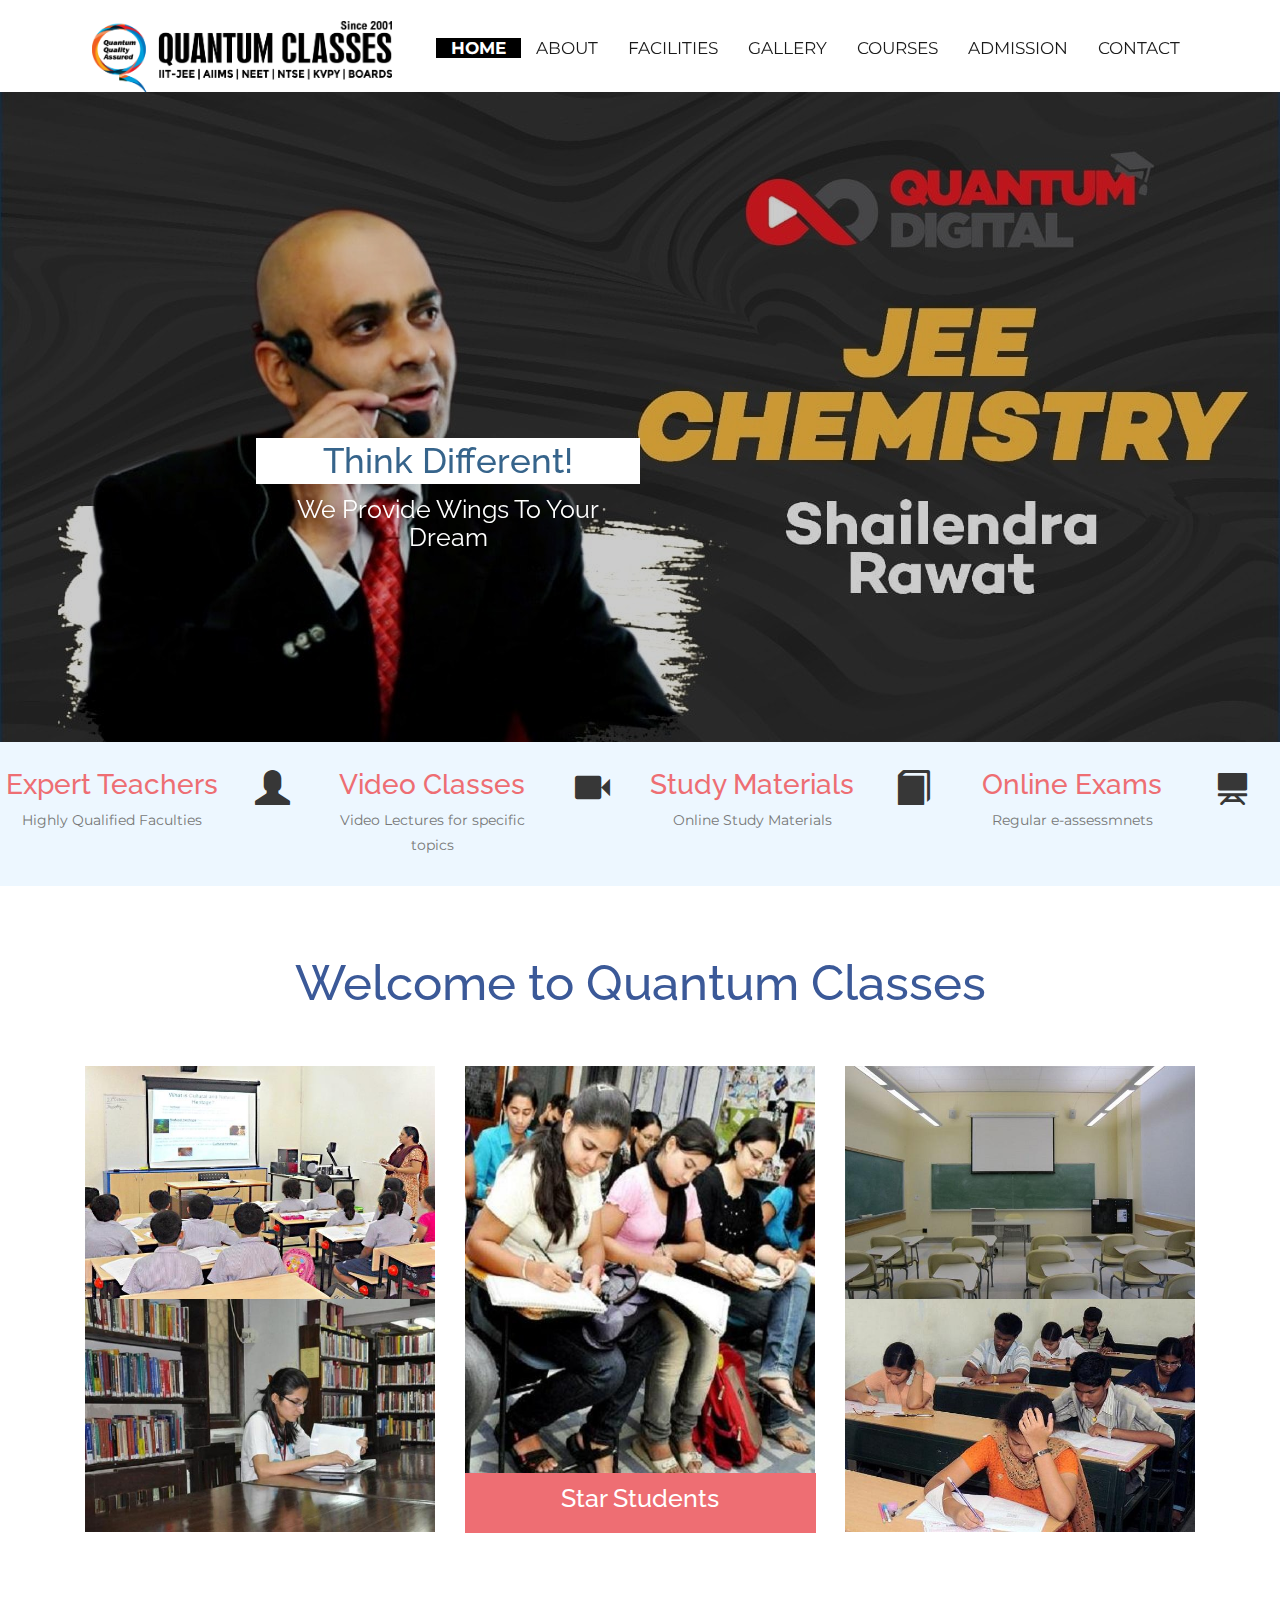
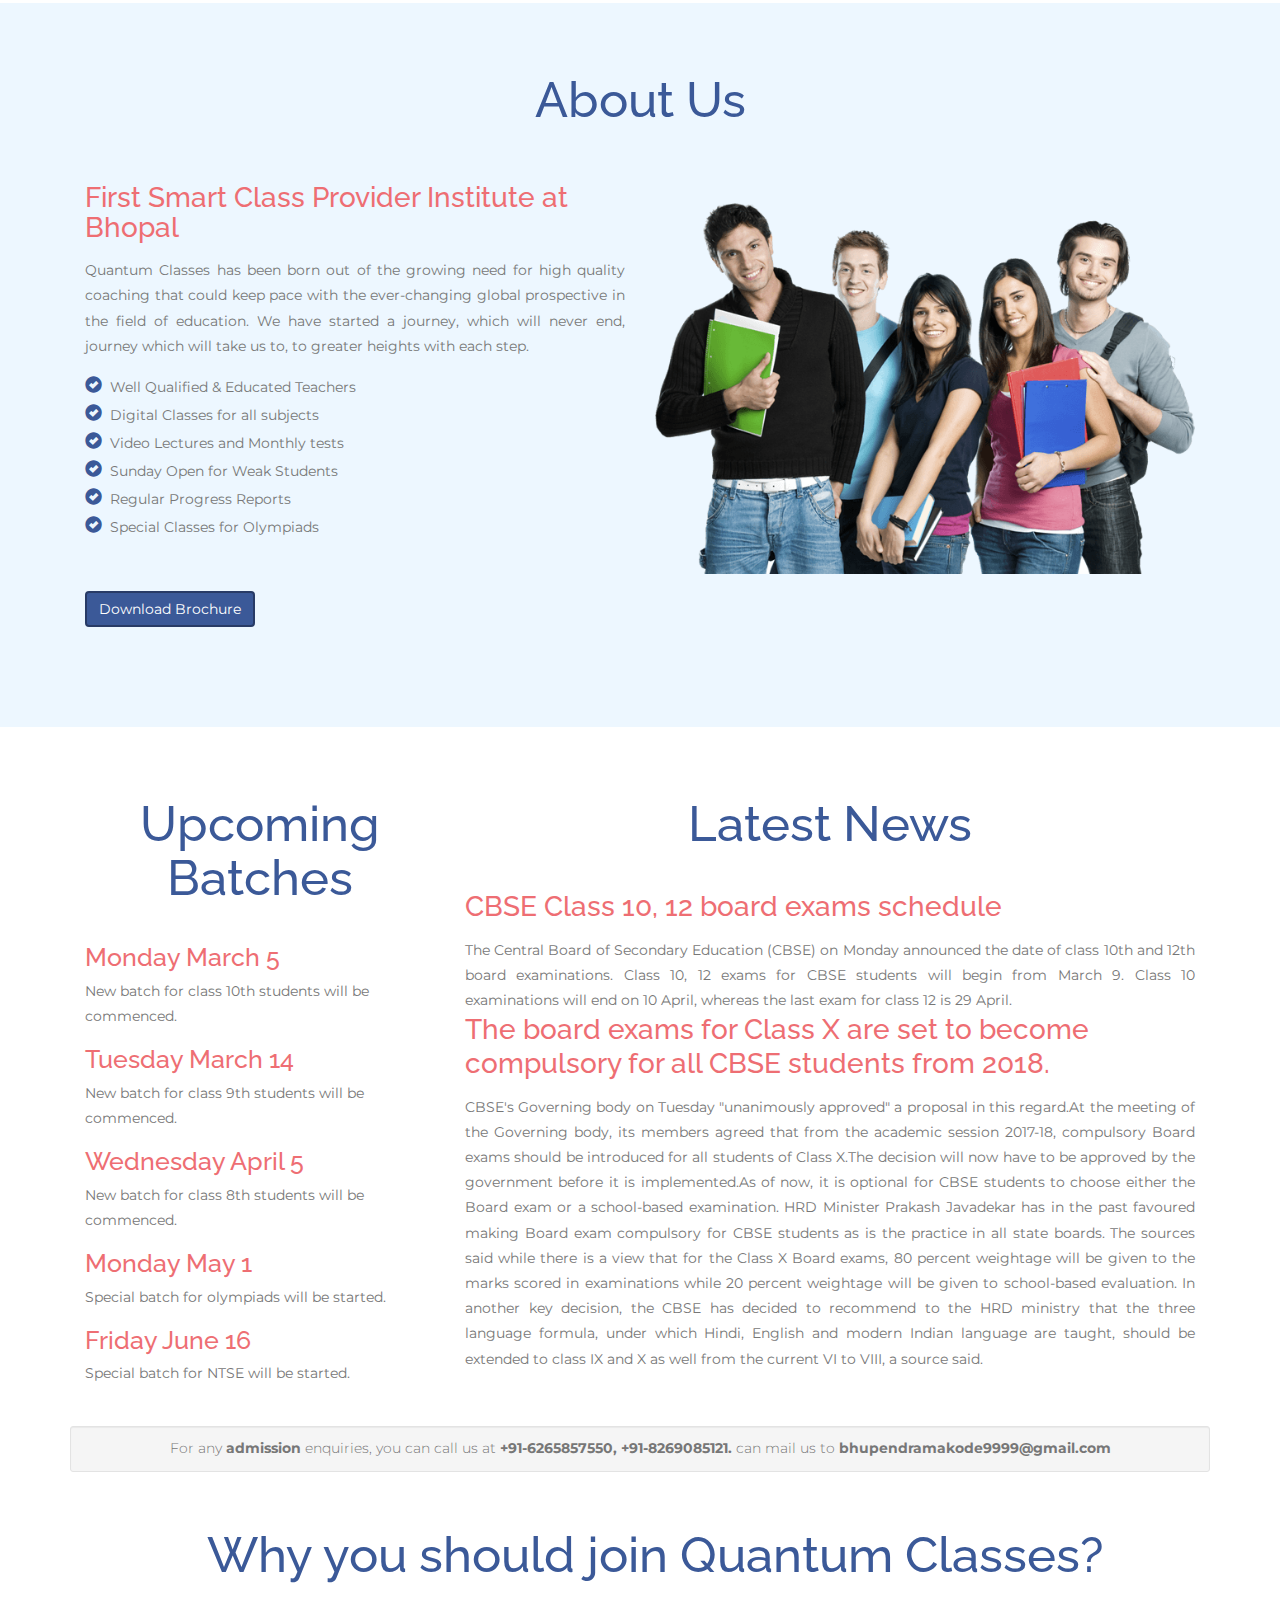
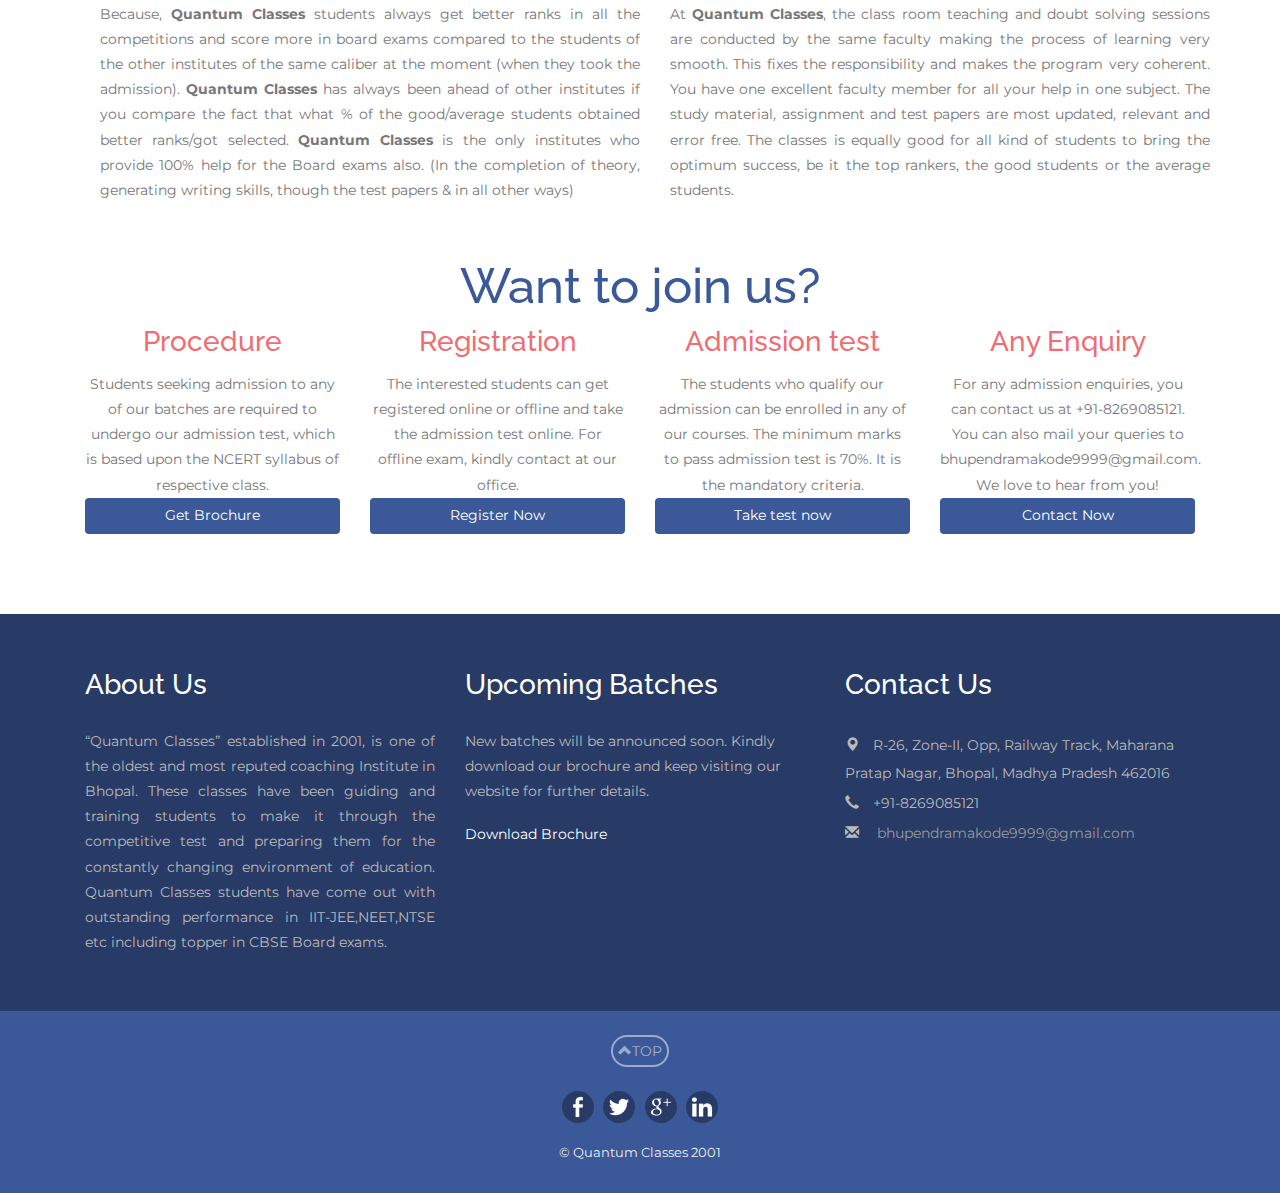
==== index.html @ eca6de58 "website of our coaching classes,& our application" ====
<!DOCTYPE html>
<!--
   _____ _             _       _______    _             _       _ 
  / ____(_)           | |     |__   __|  | |           (_)     | |
 | (___  _ _ __   __ _| |__      | |_   _| |_ ___  _ __ _  __ _| |
  \___ \| | '_ \ / _` | '_ \     | | | | | __/ _ \| '__| |/ _` | |
  ____) | | | | | (_| | | | |    | | |_| | || (_) | |  | | (_| | |
 |_____/|_|_| |_|\__, |_| |_|    |_|\__,_|\__\___/|_|  |_|\__,_|_|
                  __/ |                                           
                 |___/                                            
-->
<html>
    
<!-- This website is developed and designed by Vinit Shahdeo-->
    
<head>
    
<title>Quantum Classes - CBSE Board Coaching Institute in Bhopal</title>
    
<!--Meta Data-->
    
<meta charset="utf-8">
<meta name="language" content="en-us"/>  
<meta http-equiv="Content-Type" content="text/html" />
<meta http-equiv="X-UA-Compatible" content="IE=edge" />
<meta name="distribution" content="Global" />
<meta http-equiv="Cache-control" content="public">
<meta name="robots" content="index, follow" />
<meta name="revisit-after" content="7 days"/>
<meta name="copyright" content="Singh Tutorial Balumath 2017"/>
<meta name="apple-mobile-web-app-capable" content="yes"/>
<meta name="viewport" content="width=device-width, initial-scale=1" />

<meta name="description" content="Welcome to Balumath's exclusive coaching centre for CBSE since 2015. We provides coaching classes for school children of grades IX and X. We offer special classes for 10th board preparation. Physics, Chemistry and Mathematics is our main focus.">
<meta name="keywords" content="Singh tutorial, balumath, cbse coaching, class 10, board preparation, smart classes, physics, chemistry, mathematics, admission, study materials, facilities, students, contact" />
<meta name="author" content="Vinit Shahdeo">
<meta name="email" content="vinitshahdeo@gmail.com">

<meta property="og:type" content="website" /> 
<meta property="og:title" content="Singh Tutorial - First Smart Class Provider Institute in Balumath" />
<meta property="og:description" content="We provide intensive coaching classes for Physics, Chemistry, Mathematics and special classes for CBSE 10th board students" />
<meta property="og:image" content="http://www.vinitshahdeo.com/singhtutorial/images/singhtutorialfbbanner.jpg" />
<meta property="og:url" content="http://www.vinitshahdeo.com/singhtutorial" />
<meta property="og:site_name" content="Singh Tutorial Balumath" />

<meta name="twitter:card" content="website">
<meta name="twitter:site" content="Singh Tutorial - CBSE Coaching in Balumath">
<meta name="twitter:title" content="Singh Tutorial - First Smart Class Provider Institute at Balumath">
<meta name="twitter:description" content="We provide intensive coaching classes for Physics, Chemistry, Mathematics and special classes for CBSE 10th board students">
<meta name="twitter:image" content="http://www.singhtutorial.com/images/singhtutoriallogo.jpg">

<meta itemprop="name" content="Singh Tutorial Balumath">
<meta itemprop="description" content="CBSE Coaching Institute for Physics, Chemistry and Maths. This is the first smart class provider institute in Balumath">
<meta itemprop="image" content="http://www.singhtutorial.com/images/singhtutorialfbbanner.jpg">

<!--SEO is exclusively done by Vinit Shahdeo -->
<!-- Meta data ends here -->
<link rel="shortcut icon" href="./favicon.png" type="image/png" />
    
<!--css-->
<link rel="stylesheet" href="https://maxcdn.bootstrapcdn.com/bootstrap/3.3.7/css/bootstrap.min.css">
<link href="css/style.css" rel="stylesheet" type="text/css" media="all" />
<link rel="stylesheet" href="css/ken-burns.css" type="text/css" media="all" />
<link rel="stylesheet" href="css/animate.min.css" type="text/css" media="all" />
<!--css-->

<!--google fonts-->
<link href="https://fonts.googleapis.com/css?family=Montserrat|Raleway" rel="stylesheet">
<!-- google fonts-->
</head>
<body>
    
	<!--header-->
		<div class="header" id="top">
           		
            <div class="container">
                 
				<nav class="navbar navbar-default">
					<div class="container-fluid">
				        
						<div class="navbar-header">
                           <!--- <img src="images/w6.jpg" class="logo">	-->
							<button type="button" class="navbar-toggle collapsed" data-toggle="collapse" data-target="#bs-example-navbar-collapse-1" aria-expanded="false">
								<span class="sr-only">Toggle navigation</span>
								<span class="icon-bar"></span>
								<span class="icon-bar"></span>
								<span class="icon-bar"></span>
							</button>				  
							<div class="navbar-brand">
                                <h1><a href="index.html"><img src="images\quantum-logo.png" alt="class_img" style="width: 300px;"></a></h1>
							</div>
						</div>

				<!-- nav bar collapse -->
						<div class="collapse navbar-collapse" id="bs-example-navbar-collapse-1">
							<nav class="link-effect-2" id="link-effect-2">
								<ul class="nav navbar-nav">
									<li class="active"><a href="index.html"><span data-hover="HOME">HOME</span></a></li>
									<li><a href="about.html"><span data-hover="ABOUT">ABOUT</span></a></li>
									<li><a href="studymaterials.html"><span data-hover="Facilities">Facilities</span></a></li>
									<li><a href="gallery.html"><span data-hover="Gallery">Gallery</span></a></li>	
									<li><a href="courses.html"><span data-hover="Courses">Courses</span></a></li>
									<li><a href="admission.html"><span data-hover="Admission">Admission</span></a></li>
									<li><a href="contact.html"><span data-hover="Contact">Contact</span></a></li>
								</ul>
							</nav>
						</div>
					</div>
				</nav>
			</div>
		</div>
    
	<!--header-->
    
	<!-- banner -->
	<div class="banner">
		<div id="kb" class="carousel kb_elastic animate_text kb_wrapper" data-ride="carousel" data-interval="6000" data-pause="hover">

            <!-- Wrapper-for-Slides -->
            <div class="carousel-inner" role="listbox">

                <!-- First-Slide -->
                <div class="item active">
                    <img src="images\118680079_10158639218880786_9117201653944933986_n.jpg" alt="" class="img-responsive" />
                    <div class="carousel-caption kb_caption kb_caption_left">
                        <h3 data-animation="animated flipInX">Think Different!</h3>
                        <h4 data-animation="animated flipInX">We provide wings to your dream</h4>
                    </div>
                </div>

                <!-- Second-Slide -->
                <div class="item">
                    <img src="images\12309806_647895428646548_2905213704650653016_o.png" alt="Quantum Classes Bhopal" class="img-responsive" />
                    <div class="carousel-caption kb_caption kb_caption_center">
                        <h3 data-animation="animated flipInX">Yes, You Can!</</h3>
                        <h4 data-animation="animated flipInX">Success comes in CANs, not CAN'Ts</h4>
                    </div>
                </div>

                <!-- Third-Slide -->
                <div class="item">
                    <img src="images\55944877_1633470650089016_2132877215845580800_n.jpg" alt="Quantum Classes Bhopal" class="img-responsive" />
                    <div class="carousel-caption kb_caption kb_caption_right">
                        <h3 data-animation="animated flipInX">Dream Big!</</h3>
                        <h4 data-animation="animated flipInX">Make your dream come true</h4>
                    </div>
                </div>

            </div>
			
            <!-- Left-Button -->
            <a class="left carousel-control kb_control_left" href="#kb" role="button" data-slide="prev">
				<span class="glyphicon glyphicon-menu-left" aria-hidden="true"></span>
                <span class="sr-only">Previous</span>
            </a>

            <!-- Right-Button -->
            <a class="right carousel-control kb_control_right" href="#kb" role="button" data-slide="next">
                <span class="glyphicon glyphicon-menu-right" aria-hidden="true"></span>
                <span class="sr-only">Next</span>
            </a>
			
        </div>
		<script src="js/custom.js"></script>
	</div>
                
<!--banner-->
                
	<!--Quantum Classes content-->
		<div class="content">
            
			<!--banner-bottom-->
            
			<div class="banner-bottom">
				<div class="col-md-3 ban-grid">
					<div class="ban-left">
						<h4>Expert Teachers</h4>
						<p>Highly Qualified Faculties</p>
					</div>
					<div class="ban-right">
						<i class="glyphicon glyphicon-user"> </i>
					</div>
					<div class="clearfix"></div>
				</div>
				<div class="col-md-3 ban-grid">
					<div class="ban-left">
						<h4>Video Classes</h4>
						<p>Video Lectures for specific topics</p>
					</div>
					<div class="ban-right">
						<i class="glyphicon glyphicon-facetime-video"> </i>
					</div>
					<div class="clearfix"></div>
				</div>
				<div class="col-md-3 ban-grid">
					<div class="ban-left">
						<h4>Study Materials</h4>
						<p>Online Study Materials</p>
					</div>
					<div class="ban-right">
						<i class="glyphicon glyphicon-book"> </i>
					</div>
					<div class="clearfix"></div>
				</div>
				<div class="col-md-3 ban-grid">
					<div class="ban-left">
						<h4>Online Exams</h4>
						<p>Regular e-assessmnets</p>
					</div>
					<div class="ban-right">
					<i class="glyphicon glyphicon-blackboard"> </i>
					</div>
					<div class="clearfix"></div>
				</div>
				<div class="clearfix"></div>
			</div>
            
			<!--banner-bottom-->
            
			<!--welcome to Quantum Classes-->
            
			<div class="welcome-w3">
				<div class="container">
					<h2 class="tittle">Welcome to Quantum Classes </h2>
					<div class="wel-grids">
						<div class="col-md-4 wel-grid">
							<div class="port-7 effect-2">
								<div class="image-box">
									<img src="images/w1.jpg" class="img-responsive" alt="Image-2">
								</div>
								<div class="text-desc">
									<h4>Smart Classrooms</h4>
								</div>
							</div>
							<div class="port-7 effect-2">
								<div class="image-box">
									<img src="images/w2.jpg" class="img-responsive" alt="Quantum Classes Bhopal">
								</div>
								<div class="text-desc">
									<h4>Reference Materials</h4>
								</div>
							</div>
						</div>
						<div class="col-md-4 wel-grid">
							<img src="images/w3.jpg"  class="img-responsive" alt="Quantum Classes Bhopal">
							<div class="text-grid">
								<h4>Star Students</h4>
							</div>
						</div>
						<div class="col-md-4 wel-grid">
							<div class="port-7 effect-2">
								<div class="image-box">
									<img src="images/w4.jpg" class="img-responsive" alt="Quantum Classes Bhopal">
								</div>
								<div class="text-desc">
									<h4>Infrastructure</h4>
								</div>
							</div>
							<div class="port-7 effect-2">
								<div class="image-box">
									<img src="images/w5.jpg" class="img-responsive" alt="Quantum Classes Bhopal">
								</div>
								<div class="text-desc">
									<h4>Assessments</h4>
								</div>
							</div>
						</div>
						<div class="clearfix"></div>
					</div>
				</div>
			</div>
            
			<!--welcome-->
            
			<!--brief about Quantum Classes-->
			<div class="student-w3ls">
				<div class="container">
					<h3 class="tittle"> About Us</h3>
					<div class="student-grids">
						<div class="col-md-6 student-grid">
							<h4>First Smart Class Provider Institute at Bhopal</h4>
                            <p align="justify">Quantum Classes has been born out of the growing need for high quality coaching that could keep pace with the ever-changing global prospective in the field of education. We have started a journey, which will never end, journey which will take us to, to greater heights with each step. </p>
								<ul class="grid-part">
									<li><i class="glyphicon glyphicon-ok-sign"> </i>Well Qualified & Educated Teachers</li>
									<li><i class="glyphicon glyphicon-ok-sign"> </i>Digital Classes for all subjects</li>
									<li><i class="glyphicon glyphicon-ok-sign"> </i>Video Lectures and Monthly tests</li>
									<li><i class="glyphicon glyphicon-ok-sign"> </i>Sunday Open for Weak Students</li>
									<li><i class="glyphicon glyphicon-ok-sign"> </i>Regular Progress Reports</li>
                                    <li><i class="glyphicon glyphicon-ok-sign"> </i>Special Classes for Olympiads</li>
								</ul>
                            <br/>
                            <a href="https://drive.google.com/uc?export=download&id=0B31Bwc7Ou3YIVDRnemgxang1Ukk"><button type="button" class="btn btn-primary">Download Brochure</button></a></div><br/>
						</div>
						<div class="col-md-6 student-grid">
							<img src="images/w6.png" class="img-responsive" alt="Quantum Classes Bhopal">
						</div>
						<div class="clearfix"></div>
					</div>
				</div>
			</div>
			<!--brief about Quantum Classes-->
                
			<!-- Latest CBSE News -->
				<div class="new-w3agile">
					<div class="container">
						<div class="new-grids">
							<div class="col-md-4 new-left">
								<h3 class="tittle1">Upcoming Batches</h3>
								<div class="new-top">
									<h5>Monday March 5</h5>
									<p>New batch for class 10th students will be commenced.</p>
								</div>
								<div class="new-top1">
									<h5>Tuesday March 14</h5>
									<p>New batch for class 9th students will be commenced.</p>
								</div>
								<div class="new-top">
									<h5>Wednesday April 5</h5>
									<p>New batch for class 8th students will be commenced.</p>
								</div>
								<div class="new-top1">
									<h5>Monday May 1</h5>
									<p>Special batch for olympiads will be started.</p>
								</div>
								<div class="new-top">
									<h5>Friday June 16</h5>
									<p>Special batch for NTSE will be started.</p>
								</div>
							</div>
							<div class="col-md-8 new-right">
								<h3 class="tittle1">Latest News</h3>
									<h4>CBSE Class 10, 12 board exams schedule</h4>
									<p align="justify">The Central Board of Secondary Education (CBSE) on Monday announced the date of class 10th and 12th board examinations. Class 10, 12 exams for CBSE students will begin from March 9. Class 10 examinations will end on 10 April, whereas the last exam for class 12 is 29 April. </p>
								
										<div class="clearfix"></div>
									<h4>The board exams for Class X are set to become compulsory for all CBSE students from 2018.</h4>
									<p align="justify">CBSE's Governing body on Tuesday "unanimously approved" a proposal in this regard.At the meeting of the Governing body, its members agreed that from the academic session 2017-18, compulsory Board exams should be introduced for all students of Class X.The decision will now have to be approved by the government before it is implemented.As of now, it is optional for CBSE students to choose either the Board exam or a school-based examination. HRD Minister Prakash Javadekar has in the past favoured making Board exam compulsory for CBSE students as is the practice in all state boards. The sources said while there is a view that for the Class X Board exams, 80 percent weightage will be given to the marks scored in examinations while 20 percent weightage will be given to school-based evaluation. In another key decision, the CBSE has decided to recommend to the HRD ministry that the three language formula, under which Hindi, English and modern Indian language are taught, should be extended to class IX and X as well from the current VI to VIII, a source said.</p>
                                
							</div>
				        <div class="clearfix"></div>
                           
						</div>
                        <!--news-->
                        
                        <br/><br/>
                        
                        <!-- admission enquiry for Quantum Classes-->
                        
                          <div class="well well-sm"><p align="center">For any <strong>admission</strong> enquiries, you can call us at <strong>+91-6265857550, +91-8269085121.</strong> can mail us to<strong>  bhupendramakode9999@gmail.com</strong></p></div>
                        
                        <!-- admission enquiry for Quantum Classes-->
                        
                        <!-- Why should join Quantum Classes-->
                        
                        <div class="course-grids">
                            <div class="container">
                        <div class="clearfix"></div>
                           
                        <h2 class="tittle">Why you should join Quantum Classes?</h2>
                             <br/>
                        <div class="clearfix"></div>
						<div class="col-md-6">
							<p align="justify">Because, <strong>Quantum Classes</strong> students always get better ranks in all the competitions and score more in board exams compared to the students of the other institutes of the same caliber at the moment (when they took the admission). <strong>Quantum Classes</strong> has always been ahead of other institutes if you compare the fact that what % of the good/average students obtained better ranks/got selected. <strong>Quantum Classes</strong> is the only institutes who provide 100% help for the Board exams also. (In the completion of theory, generating writing skills, though the test papers & in all other ways)</p>
                           
						</div>
                        <div class="col-md-6">
							<p align="justify">At <strong>Quantum Classes</strong>, the class room teaching and doubt solving sessions are conducted by the same faculty making the process of learning very smooth. This fixes the responsibility and makes the program very coherent. You have one excellent faculty member for all your help in one subject. The study material, assignment and test papers are most updated, relevant and error free. The classes is equally good for all kind of students to bring the optimum success, be it the top rankers, the good students or the average students.</p>
						</div>
                                </div>
                            <div class="clearfix"></div>
					</div>
                        
                    <!-- Why should join Quantum Classes-->
                    
                    <!-- Quantum Classes admission -->
                       <div class="course-grids">
                        <h2 class="tittle">Want to join us?</h2>
                        <div class="clearfix"></div>
                        <div class="registration">
						<div class="col-md-3 ser-grid">
							<h4>Procedure</h4>
							<p>Students seeking admission to any of our batches are required to undergo our admission test, which is based upon the NCERT syllabus of respective class.</p>
                             <center><a href="https://drive.google.com/open?id=0B31Bwc7Ou3YIVDRnemgxang1Ukk" target="_blank"><button type="button" class="btn btn-primary download">Get Brochure</button></a></center>
                           
						</div>
                        <div class="col-md-3 ser-grid">
							<h4>Registration</h4>
							<p>The interested students can get registered online or offline and take the admission test online. For offline exam, kindly contact at our office.</p>
                             <center><a href="./admission.html"><button type="button" class="btn btn-primary download">Register Now</button></a></center>
						</div>
						<div class="col-md-3 ser-grid">					
							<h4>Admission test</h4>
							<p>The students who qualify our admission can be enrolled in any of our courses. The minimum marks to pass admission test is 70%. It is the mandatory criteria.</p>
                            <center><a href="https://www.classmarker.com/online-test/start/?quiz=6ym589db54ae3a3b" title="Quantum Classes Online Admission Test" target="_blank"><button type="button" class="btn btn-primary">Take test now</button></a></center>
						</div>
                        <div class="col-md-3 ser-grid">					
							<h4>Any Enquiry</h4>
							<p>For any admission enquiries, you can contact us at +91-8269085121. You can also mail your queries to bhupendramakode9999@gmail.com. We love to hear from you!</p>
                            <center><a href="./contact.html"><button type="button" class="btn btn-primary download">Contact Now</button></a></center>
						</div>
                        </div>
				     <div class="clearfix"></div>
					</div>
					</div>
				</div>
                
                <!-- Quantum Classes admission -->
                
		</div>
		<!-- about Quantum Classes -->
            
		<!--footer-->
			<div class="footer-w3">
				<div class="container">
					<div class="footer-grids">
						<div class="col-md-4 footer-grid">
							<h4>About Us</h4>
							<p align="justify"><span>“Quantum Classes” established in 2001, is one of the oldest and most reputed 
								coaching Institute in Bhopal. These classes have been guiding and training students
								to make it through the competitive test and preparing them for the constantly 
								changing environment of education. Quantum Classes students have come out with
								outstanding performance in IIT-JEE,NEET,NTSE etc including topper in 
								CBSE Board exams.</span></p>
						</div>
						<div class="col-md-4 footer-grid">
						<h4>Upcoming Batches</h4>
                            <p>New batches will be announced soon. Kindly download our brochure and keep visiting our website for further details. </p><br/>
                            <a href="https://drive.google.com/uc?export=download&id=0B31Bwc7Ou3YIVDRnemgxang1Ukk">Download Brochure</a>
							
							<div class="clearfix"> </div>
						</div>
						<div class="col-md-4 footer-grid">
						<h4>Contact Us</h4>
							<ul>
								<li><i class="glyphicon glyphicon-map-marker" aria-hidden="true"></i>R-26, Zone-II, Opp, Railway Track, Maharana Pratap Nagar, Bhopal, Madhya Pradesh 462016</li>
								<li><i class="glyphicon glyphicon-earphone" aria-hidden="true"></i>+91-8269085121</li>
								<li><i class="glyphicon glyphicon-envelope" aria-hidden="true"></i><a href="mailto:bhupendramakode9999@gmail.com"> bhupendramakode9999@gmail.com</a></li>
							</ul>
						</div>
						<div class="clearfix"></div>
					</div>
				</div>
			</div>
            
		<!--footer-->	
            
        <!-- Social icons and credits -->
            <div class="copy-section">
				<div class="container">
                    <div class="iconup"><a href="#top"><i class="glyphicon glyphicon-chevron-up iconup" aria-hidden="true"></i>TOP</a></div>
					<div class="social-icons">
						<div class="social-icons">
						<a href="https://www.facebook.com/singh.tutorial" target='_blank'><i class="icon1"></i></a>
						<a href="https://twitter.com/Vinit_Shahdeo" target="_blank"><i class="icon2"></i></a>
						<a href="https://plus.google.com/u/0/102103204043130681070" target="_blank"><i class="icon3"></i></a>
						<a href="https://www.linkedin.com/in/singh-tutorial-balumath" target="_blank"><i class="icon4"></i></a>
					</div>
					</div>
					<div class="copy">
						<p>&copy; Quantum Classes 2001</p>
					</div>
				</div>
			</div>
        <!-- Social icons and credits to vinit shahdeo-->
 <!-- jQuery library -->
<script src="https://ajax.googleapis.com/ajax/libs/jquery/3.1.1/jquery.min.js"></script>
<!-- JavaScript -->
<script src="https://maxcdn.bootstrapcdn.com/bootstrap/3.3.7/js/bootstrap.min.js"></script>       
<!--smooth scrollig to the top -->
<script>
    
    $('a[href*="#top"]:not([href="#"])').click(function() {
  if (location.pathname.replace(/^\//, '') == this.pathname.replace(/^\//, '') && location.hostname == this.hostname) {
    var target = $(this.hash);
    target = target.length ? target : $('[name=' + this.hash.slice(1) + ']');
    if (target.length) {
      $('html, body').animate({
        scrollTop: target.offset().top
      }, 1000);
      return false;
    }
  }
});
    
</script>
            
</body>
        
<!--I'm glad to see you here!-->
<!-- The website is designed and developed by me and I am

 _  _  __  __ _  __  ____    ____  _  _   __   _  _  ____  ____  __  
/ )( \(  )(  ( \(  )(_  _)  / ___)/ )( \ / _\ / )( \(    \(  __)/  \ 
\ \/ / )( /    / )(   )(    \___ \) __ (/    \) __ ( ) D ( ) _)(  O )
 \__/ (__)\_)__)(__) (__)   (____/\_)(_/\_/\_/\_)(_/(____/(____)\__/ 

<!--You can contact me at vinitshahdeo@gmail.com-->
        
</html>
---- css/style.css ----
/*
Stylesheet for Singh Tutorial
--*/
body{
	font-family: 'Montserrat', sans-serif;
}
body a{
	transition: 0.5s all;
	-webkit-transition: 0.5s all;
	-o-transition: 0.5s all;
	-moz-transition: 0.5s all;
	-ms-transition: 0.5s all;
}
body img:hover{
    cursor: pointer;
}
.developer img{
  transition: filter .5s ease-in-out;
  -webkit-filter: grayscale(0%); 
  filter: grayscale(0%);
}

.developer img:hover {
  -webkit-filter: grayscale(100%); 
  filter: grayscale(100%);  
}

.faculty img{
    transition: filter .5s ease-in-out;
    opacity:1.0;
}
.faculty img:hover{
    opacity: 0.7;
    cursor: pointer;
}
.course-details li:hover{
    color:#3B5998;
    font-weight:bold;
    cursor: pointer;
}
.course-table tr:hover{
    color:#fff;
    background: #3B5998;
    cursor: pointer;
}
.course-table td:hover{
    color: #fff;
}
 ul{
	padding: 0;
	margin: 0;
}
h1,h2,h3,h4,h5,h6{
	margin:0;
	padding:0;
	font-family: 'Raleway', sans-serif;
}
blockquote{
    font-size: 14px;
}
p{
	margin:0;
	padding:0;	
	color: #777;
	font-family: 'Montserrat', sans-serif;
	line-height:1.8em;
}

/*--form--*/
.form-style-5{
    max-width: 500px;
    padding: 10px 20px;
    background: #f4f7f8;
    margin: 10px auto;
    padding: 20px;
    background: #f4f7f8;
    border-radius: 8px;
    font-family: 'Montserrat',sans-serif;
}
.form-style-5 fieldset{
    border: none;
}
.form-style-5 legend {
    font-size: 1.4em;
    margin-bottom: 10px;
}
.form-style-5 label {
    display: block;
    margin-bottom: 8px;
}
.form-style-5 input[type="text"],
.form-style-5 input[type="date"],
.form-style-5 input[type="datetime"],
.form-style-5 input[type="email"],
.form-style-5 input[type="number"],
.form-style-5 input[type="search"],
.form-style-5 input[type="time"],
.form-style-5 input[type="url"],
.form-style-5 textarea,
.form-style-5 select {
    font-family: 'Montserrat',sans-serif;
    background: rgba(255,255,255,.1);
    border: none;
    border-radius: 4px;
    font-size: 16px;
    margin: 0;
    outline: 0;
    padding: 7px;
    width: 100%;
    box-sizing: border-box; 
    -webkit-box-sizing: border-box;
    -moz-box-sizing: border-box; 
    background-color: #e8eeef;
    color:#8a97a0;
    -webkit-box-shadow: 0 1px 0 rgba(0,0,0,0.03) inset;
    box-shadow: 0 1px 0 rgba(0,0,0,0.03) inset;
    margin-bottom: 30px;
    
}
.form-style-5 input[type="text"]:focus,
.form-style-5 input[type="date"]:focus,
.form-style-5 input[type="datetime"]:focus,
.form-style-5 input[type="email"]:focus,
.form-style-5 input[type="number"]:focus,
.form-style-5 input[type="search"]:focus,
.form-style-5 input[type="time"]:focus,
.form-style-5 input[type="url"]:focus,
.form-style-5 textarea:focus,
.form-style-5 select:focus{
    background: #d2d9dd;
}
.form-style-5 select{
    -webkit-appearance: menulist-button;
    height:35px;
}
.form-style-5 .number {
    background: #3B5998;
    color: #fff;
    height: 30px;
    width: 30px;
    display: inline-block;
    font-size: 0.8em;
    margin-right: 4px;
    line-height: 30px;
    text-align: center;
    text-shadow: 0 1px 0 rgba(255,255,255,0.2);
    border-radius: 15px 15px 15px 0px;
}

.form-style-5 input[type="submit"],
.form-style-5 input[type="button"]
{
    position: relative;
    display: block;
    padding: 19px 39px 18px 39px;
    color: #FFF;
    margin: 0 auto;
    background: #3B5998;
    font-size: 18px;
    text-align: center;
    font-style: normal;
    width: 100%;
    border: 1px solid #3B5998;
    border-width: 1px 1px 3px;
    margin-bottom: 10px;
}
.form-style-5 input[type="submit"]:hover,
.form-style-5 input[type="button"]:hover
{
    background: #283B66;
}
.online-exam a{
    text-decoration: none;
}
.online-exam .btn{
    position: relative;
    display: block;
    padding: 19px 39px 18px 39px;
    color: #FFF;
    margin: 0 auto;
    background: #3B5998;
    font-size: 18px;
    text-align: center;
    font-style: normal;
    width: 100%;
    border: 1px solid #3B5998;
    border-width: 1px 1px 3px;
    margin-bottom: 10px;
}
.online-exam .btn:hover{
    background: #283B66;
}
.registration a{
    text-decoration: none;
}
.registration .btn{
    position: relative;
    display: block;
    padding: auto;
    color: #FFF;
    margin: 0 auto;
    background: #3B5998;
    text-align: center;
    font-style: normal;
    width: 100%;
    border: 1px solid #3B5998;
    border-width: 1px 1px 3px;
    margin-bottom: 10px;
}
.registration .btn:hover{
    background: #283B66;
}
/*--form ends--*/
/*--banner--*/

/*---*/
nav a {
	position: relative;
	display: inline-block;
	outline: none;
	text-decoration: none;
}
nav a:hover,
nav a:focus {
	outline: none;
}
/*----*/
.header {
    background: #ffffff;
   
}

 .logo {
  float: left;
  width: 50px;
    margin:auto;
    padding: 0px;
  height: 50px;
     size:cover;
  background: #555;
}

.header-top {
     padding: 1em 0;
    background: #2e353f;
}
.btn{
    color:#fff;
    background:#3B5998;
    border: 2px solid #283B66;
    margin:25px 0px;
}
.btn1{
  background: #ee6e73;
  border:4px solid #2e353f;
  border-radius: 50%;
}
.btn:hover{
    color:#fff;
    background: #283B66;
    border: 2px solid #3B5998;
}
@media only screen and (max-width:580px){
}
.btn {
    margin: 30px auto;
}
.detail {
    float: left;
    margin-top: .5em;
}
.detail ul li {
    display: inline-block;
    font-size: 1em;
    margin: 0 0.5em;
    color: #fff;
}
.indicate {
    float: right;
	margin-top: .2em;
}
.indicate i {
    font-size: 1.2em;
    vertical-align: sub;
    margin-right: 0.5em;
    color: #fff;
}
.indicate p {
    font-size: 1em;
    color: #fff;
    text-decoration: none;
    outline: none;
    vertical-align: middle;
}
.navbar-brand span {
    font-size: 0.6em;
    font-family: auto;
}
.navbar-nav {
    float: right;
	margin-top: 1.2em;
}
.navbar {
    margin-bottom: 0;
}
.navbar-collapse {
	padding-right: 0px;
    padding-left: 0px;
}
.navbar-default {
    background: none !important;
    border: none !important;
	padding: 1.5em 0;
}
.navbar-brand h1 a {
    font-family: 'Montserrat', sans-serif;
    font-size: 1.4em;
    text-decoration: none;
	color:#fff;
}
.navbar-brand h1 a:hover {
	opacity:0.7;
}
.navbar > .container .navbar-brand, .navbar > .container-fluid .navbar-brand {
    margin-left: 0;
}
.navbar-nav > li > a {
    padding-top: 10px;
    padding-bottom: 10px;
}
.nav > li > a {
    padding: 0px 15px;
	color:#fff;
}
.navbar-brand {
    float: left;
    height: 50px;
    padding: 0 7px;
}
.navbar-default .navbar-nav > li > a {
    color: #000000;
    font-size: 1.2em;
    text-transform: capitalize;
	font-family: 'Montserrat', sans-serif;
    font-weight:normal;
    text-transform: uppercase;
    opacity: 0.9;
}
.navbar-default .navbar-nav > .active > a, .navbar-default .navbar-nav > .active > a:hover, .navbar-default .navbar-nav > .active > a:focus {
    background-color: #000000;
    color: #ffffff;
    opacity: 1.0;
    font-weight: bold;
}
.navbar-default .navbar-nav > li > a:hover, .navbar-default .navbar-nav > li > a:focus {
    background-color: #000000;
    color: #ffffff;
}
.navbar-default .navbar-nav > .open > a, .navbar-default .navbar-nav > .open > a:hover, .navbar-default .navbar-nav > .open > a:focus {
  color: #ffffff;
   background-color: #000000;
}
.link-effect-2 {
  overflow: hidden;
}
.link-effect-2 a {
  overflow: hidden;
  font-weight: 400;
}
.link-effect-2 a span {
  position: relative;
  display: inline-block;
  -moz-transition: 0.3s;
  -o-transition: 0.3s;
  -webkit-transition: 0.3s;
  transition: 0.3s;
}
.link-effect-2 a span::before {
  color: #ffffff;
  font-weight: bold;
  opacity: 1.0;
  position: absolute;
  top: 100%;
  content: attr(data-hover);
  -moz-transform: translate3d(0, 0, 0);
  -ms-transform: translate3d(0, 0, 0);
  -webkit-transform: translate3d(0, 0, 0);
  transform: translate3d(0, 0, 0);
}
.link-effect-2 a:hover span {
  -moz-transform: translateY(-100%);
  -ms-transform: translateY(-100%);
  -webkit-transform: translateY(-100%);
  transform: translateY(-100%);
}
.banner-bottom {
    text-align: center;
    background: #EDF7FF;
}
.ban-grid i {
    font-size: 2.5em;
    color: #373737;
	transition:0.5s all;
	-webkit-transition:0.5s all;
	-moz-transition:0.5s all;
	-o-transition:0.5s all;
	-ms-transition:0.5s all;
}
.ban-grid h4 {
	font-size: 2em;
    color: #ee6e73;
    text-transform: capitalize;
}
.ban-grid p{
    font-size: 1em;
	line-height:1.8em;
	margin-top:0.5em
}
.ban-grid:hover div.ban-right i {
    color: #3B5998;
}
.ban-left {
    float: left;
    width: 70%;
}
.ban-right {
    float: left;
    width: 30%;
}
.ban-grid {
    padding: 2em 0;
}
.welcome-w3,.new-w3agile,.about-w3,.services-w3l,.projects-agile,.courses-w3ls,.statistics-w3,.typo-w3,.contact-w3l{
    padding: 5em 0;
}
.wel-grids,.student-grids,.about-grids,.what-grids,.staff-grids,.statistics-grids,.services-grids,.ourser-grids,.course-grids {
    margin-top:4em;
}
h2.tittle {
    font-size: 3.5em;
    color: #3B5998;
    text-align: center;
}
h3.tittle{
 font-size: 3.5em;
    color: #3B5998;
    text-align: center;
}
/*-- effect-7 css --*/
.text-desc{
	position: absolute; 
	left: 0; 
	top: 0; 
	background: #ee6e73;
	height: 100%; 
	opacity: 0; 
	width: 100%; 
	padding: 20px;
}
.port-7{ 
    width: 100%;
    position: relative;
    overflow: hidden;
    text-align: center;
    overflow: hidden;
}
.port-7 .text-desc{
	opacity: 0; 
	transition: 0.5s; 
	color: #000;
}
.port-7.effect-2 img{
	transition: 0.5s; 
	position: relative; 
	width: 100%; 
	top: 0;
}
.port-7.effect-2:hover img{
	top: 50%;
}
.port-7.effect-2 .text-desc{
	transform: perspective(600px) rotateX(90deg);
	transform-origin: top center 0; 
	width: 100%; 
	position: absolute; 
	left: 0; 
	top: 0; 
	height: 30%;
    padding: 23px 10px 0;
}
.port-7.effect-2:hover .text-desc{
	opacity: 1; 
	transform: perspective(600px) rotateX(0deg);
	z-index: 99;
}
.text-desc h4 {
    color: #fff;
    font-size: 1.8em;
    margin-bottom: 0.5em;
}
.wel-grid {
    position: relative;
}
.text-grid {
    position: absolute;
    left: 15px;
    bottom: 0;
    background: #ee6e73;
    width: 92.3%;
    height: 60px;
}
.text-grid h4 {
    text-align: center;
    font-size: 1.8em;
    color: #fff;
    padding-top: 0.5em;
}
.student-w3ls {
    padding: 5em 0;
	background: #EDF7FF
}
.student-grid h4 {
    font-size: 2em;
    color: #ee6e73;
}
.student-grid p {
    font-size: 1em;
    padding-top: 1em;
}
ul.grid-part li {
    list-style: none;
    font-size: 1em;
    color: #777;
    line-height: 2em;
    transition: 0.5s all;
    -webkit-transition: 0.5s all;
    -o-transition: 0.5s all;
    -moz-transition: 0.5s all;
    -ms-transition: 0.5s all;
}
ul.grid-part {
    margin-top: 1em;
}
ul.grid-part li :hover {
    color: #ee6e73;
    padding-left: 0.2em;
}
ul.grid-part li i {
    font-size: 1.2em;
    margin-right: 0.5em;
    color: #3B5998;
    transition: 0.5s all;
    -webkit-transition: 0.5s all;
    -o-transition: 0.5s all;
    -moz-transition: 0.5s all;
    -ms-transition: 0.5s all;
}
h3.tittle1 {
    font-size: 3.5em;
    color: #3B5998;
    text-align: center;
	margin-bottom:0.8em;
}
h3.tittle2 {
    font-size: 3.5em;
    color: #fff;
    text-align: center;
}
.test-grid {
    margin-top: 4em;
}
.testimonials-w3 {
    background: url(../images/ba.jpg) no-repeat 0px 0px;
    background-size: cover;
    -webkit-background-size: cover;
    -moz-background-size: cover;
    -o-background-size: cover;
    -ms-background-size: cover;
    min-height: 500px;
    text-align: center;
    padding: 5em 0 0;
}
.testimonials-w3 h5 {
    font-size: 2.5em;
    color: #fff;
    width: 66%;
    margin: .5em auto 0;
    line-height: 1.5em;
    
}
.testimonials-w3 :hover{
    text-decoration: none;
}
.testimonials-w3 p {
    color: #fff;
    font-size: 1.2em;
    text-align: right;
}
.new-bottom-left {
    width: 38%;
    float: left;
    margin-right: 3%;
}
.new-bottom-right {
    width: 59%;
    float: left;
}
.new-right h4 {
    font-size: 2em;
    color: #ee6e73;
	line-height: 1.2em;
}
.new-right h5{
    font-size: 1.8em;
    color: #ee6e73;
    line-height: 1.2em;
}
.new-right p {
    font-size: 1em;
    padding-top: 1em;
}
.new-bottom {
    margin: 2em 0;
}
.new-left h5 {
    font-size: 1.8em;
    color: #ee6e73;
}
.new-left p {
     font-size: 1em;
    padding-top: .5em;
}
.new-top1 {
    margin: 1.2em 0;
}
.new-bottom {
    margin: 1em 0;
    border-top: 1px solid #C3D0D4;
    padding: 1.2em 0;
    border-bottom: 1px solid #C3D0D4;
}
.footer-w3 {
    background: #283B66;
    padding: 4em 0 ;
}
.footer-grid h4 {
    font-size: 2em;
    color: #fff;
    margin-bottom: 1em;
}
.footer-grid ul li {
    list-style: none;
    color: #BBB9B9;
    line-height: 2em;
    font-size: 1em;
}
.footer-grid ul li i {
    color: #BBB9B9;
    line-height: 2em;
    font-size: 1em;
	    margin-right: 1em;
}
.footer-grid ul li a {
    color: #999;
    text-decoration: none;
}
.footer-grid1 {
    float: left;
    width: 31.45%;
    margin: 0 0.3em .3em 0em;
}
.footer-grid p {
    font-size: 1em;
    color: #BBB9B9;
}
.footer-grid p span {
    display: block;
    margin: 1em 0 0;
}
.copy-section {
    padding: 0 0 2em 0;
    background: #3B5998;
    text-align: center;
}
.copy-section p {
    font-size: 0.9em;
    color: #eee;
    font-weight: normal;
}
.copy-section a {
    font-size: 1em;
    color: #eee;
    font-weight: 400;
    text-transform: capitalize;
    text-decoration:none;
}
.copy-section a:hover{
    color: #ee6e73;
}
.social-icons {
	margin-bottom: 1em;
}
.social-icons a i {
    width: 32px;
    height: 32px;
    background:#283B66  url(../images/img-sprite.png) no-repeat 0px 0px;
    display: inline-block;
	margin:0 0.2em;
	transition: 0.5s all;
    -webkit-transition: 0.5s all;
    -moz-transition: 0.5s all;
    -o-transition: 0.5s all;
    -ms-transition: 0.5s all;
	    border-radius: 20px;
}
.social-icons i.icon1:hover {
  background: #ee6e73  url(../images/img-sprite.png) no-repeat 0px 0px;
      transform: rotateY(360deg);
}
.social-icons i.icon1 {
    background-position: 0px 0px;
}
.social-icons i.icon2 {
    background-position: -32px 0px;
}
.social-icons i.icon2:hover {
  background: #ee6e73  url(../images/img-sprite.png) no-repeat -32px 0px;
      transform: rotateY(360deg);
}
.social-icons i.icon3 {
    background-position: -64px 0px;
}
.social-icons i.icon3:hover {
  background: #ee6e73  url(../images/img-sprite.png) no-repeat -64px 0px;
      transform: rotateY(360deg);
}
.social-icons i.icon4 {
    background-position: -96px 0px;
}
.social-icons i.icon4:hover {
  background: #ee6e73  url(../images/img-sprite.png) no-repeat -96px 0px;
      transform: rotateY(360deg);
}
/**about**/
.banner-w3agile {
    background: url(../images/2021-08-24.jpg) no-repeat center center/cover;;
    background-size: cover;
    -webkit-background-size: cover;
    -moz-background-size: cover;
    -o-background-size: cover;
    -ms-background-size: cover;
    min-height: 190px;
    padding: 6em 0 0;
    text-align: center;
}
.banner-w3agile h3 a {
    color: #ee6e73;
    text-decoration: none;
    font-weight:bold;
    font-family:'Montserrat','sans-serif'
}
.banner-w3agile h3 span {
    color: #283B66;
    font-weight:bold;
    font-family:'Montserrat','sans-serif'
}
.banner-w3agile h3 {
    font-size: 2em;
    color: #777;
    font-weight:bold;
    font-family:'Montserrat','sans-serif'
}
.video-grid iframe {
    width: 100%;
    height: 308px;
}
    .footer-grid a{
        text-decoration: none;
        color: #fff;
}
.footer-grid a:hover{
    text-transform: uppercase;
    color:#ee6e73;
    letter-spacing: 0.3px;
}

.about-grid h4 {
    font-size: 2em;
    color: #ee6e73;
    margin-bottom: 0.7em;
}
.about-grid p {
    font-size: 1em;
	margin-top:1em;	
}
.what-grid h4 {
    font-size: 2em;
    color: #ee6e73;
}
.what-grid p {
    font-size: 1em;
    line-height: 1.8em;
    margin-top: 1em;
}
.what-bottom {
      margin-top: 2em;
}
.what-w3 {
    padding: 5em 0;
    background: rgb(249, 245, 239);
}
.what-grid p {
    font-size: 1em;
    margin-top: 1em;
}
.what-bottom1 {
    margin-bottom: 2em;
}
.staff-w3l {
    padding: 5em 0;
    background: #eee;
}
.staff-right h4 {
    font-weight:bold;
    font-size: 1.6em;
    color: #3B5998;
}
.staff-right ul li {
    list-style: none;
    line-height: 2.5em;
    font-size: 1em;
    color: #777;
}
.staff-left {
    float: left;
    width: 50%;
}
.staff-right {
    float: left;
    width: 50%;
    background: #fff;
    padding: 2em 2em .8em;
}
.staff-right ul {
    margin: 1em 0;
}
.statistics {
    padding: 5em 0;
	text-align:center;
}
.statistics-grids {
    margin-top: 3em;
}
.statistic {
    background: #ee6e73;
    padding: 2em 2em;
    border-radius: 50%;
    width: 100%;
	text-align:center;
}
.statistic h4 {
    font-size: 3.5em;
    color: #fff;
}
.statistic h5{
    font-size: 1.8em;
    color: #fff;
    padding: .5em 0;
}
.statistic p {
    font-size: 1em;
    color: #eee;
    line-height: 1.8em;
}
/* Bounce To Bottom */
.statistic {
  display: inline-block;
  vertical-align: middle;
  -webkit-transform: translateZ(0);
  transform: translateZ(0);
  box-shadow: 0 0 1px rgba(0, 0, 0, 0);
  -webkit-backface-visibility: hidden;
  backface-visibility: hidden;
  -moz-osx-font-smoothing: grayscale;
  position: relative;
  -webkit-transition-property: color;
  transition-property: color;
  -webkit-transition-duration: 0.5s;
  transition-duration: 0.5s;
 }
.statistic:before {
  content: "";
  position: absolute;
  z-index: -1;
  top: 0;
  left: 0;
  right: 0;
  bottom: 0;
  background: #3B5998;
  -webkit-transform: scaleY(0);
  transform: scaleY(0);
  -webkit-transform-origin: 50% 0;
  transform-origin: 50% 0;
  -webkit-transition-property: transform;
  transition-property: transform;
  -webkit-transition-duration: 0.5s;
  transition-duration: 0.5s;
  -webkit-transition-timing-function: ease-out;
  transition-timing-function: ease-out;
      padding: 2em 2em;
    border-radius: 50%;
}
.statistic:hover, .statistic:focus, .statistic:active {
  color: white;
}
.statistic:hover:before, .statistic:focus:before, .statistic:active:before {
  -webkit-transform: scaleY(1);
  transform: scaleY(1);
  -webkit-transition-timing-function: cubic-bezier(0.52, 1.64, 0.37, 0.66);
  transition-timing-function: cubic-bezier(0.52, 1.64, 0.37, 0.66);
}
/**about**/
.iconup{
    text-align: center;
}
.iconup a{
    width: 50px;
    height: 50px;
    padding: 5px;
    font-size: 1em;
    border: 2px solid #fff;
    line-height: 80px;
    border-radius: 50px;
    color: #fff;
    opacity: 0.5;
}
.iconup a:hover{
    color:#fff;
    opacity: 1.0;
}
.iconup i:hover{
    color:#283B66;
}
/**services**/
.icon {
    text-align: center;
}
.ser-grid h4 {
    font-size: 2em;
    text-align: center;
	margin:0.5em 0;
	color: #ee6e73;
}
.ser-grid p {
    font-size: 1em;
    text-align: center;
	line-height:1.8em;
}
.icon i {
    width: 80px;
    height: 80px;
    font-size: 2em;
    border: 3px double #3B5998;
    line-height: 80px;
    border-radius: 50px;
    color: #ee6e73;
}
.ser-grid:hover div.icon i {
    transform: rotateY(360deg);
    transition: .5s all;
    -webkit-transition: .5s all;
    -moz-transition: .5s all;
    -o-transition: .5s all;
    -ms-transition: .5s all;
}
.our-services-w3 {
    padding: 5em 0;
	background: #EDF7FF;
}
.ourser-grid h4 {
    font-size: 2em;
    color: #ee6e73;
    margin-top: .8em;
}
.ourser-grid p {
    font-size: 1em;
    line-height: 1.8em;
	margin-top:.5em
}
.serv-img {
    padding: 0;
}
.mask {
    text-decoration: none;
    overflow: hidden;
    display: block;
}
img.zoom-img {
  -webkit-transform:scale(1, 1);
  -webkit-transition-timing-function:ease-out;
  -webkit-transition-duration:500ms;
  -moz-transform:scale(1, 1);
  -moz-transition-timing-function:ease-out;
  -moz-transition-duration:500ms;
}
img.zoom-img:hover {
  -webkit-transform:rotate(-5deg) scale(1.15);
  -webkit-transition-timing-function:ease-out;
  -webkit-transition-duration:750ms;
  -moz-transform:scale(1.15);
  -moz-transition-timing-function:ease-out;
  -moz-transition-duration:750ms;
  overflow: hidden;
}
/**services**/
/*-- gallery --*/
.portfolio_grid_w3lss:nth-child(3){
	margin:2em 0;
}
.portfolio_grid_w3lss:nth-child(2){
	margin-top:4em;
}
.w3agile_Projects_grid figure {
    margin: 0;
    padding: 0;
    height:232.5px;
    position: relative;
    display: block;
    cursor: pointer;
    overflow: hidden;
}
.w3agile_Projects_grid figure:hover figcaption {
    -ms-filter: progid:DXImageTransform.Microsoft.Alpha(Opacity=100);
    filter: alpha(opacity=100);
    opacity: 1;
    -webkit-transform: rotate(0);
    -moz-transform: rotate(0);
    -o-transform: rotate(0);
    -ms-transform: rotate(0);
    transform: rotate(0);
    top: 0;
}
.w3agile_Projects_grid figcaption {
    -ms-filter: progid:DXImageTransform.Microsoft.Alpha(Opacity=0);
    filter: alpha(opacity=0);
    opacity: 0;
    position: absolute;
    height: 100%;
    width: 100%;
	top: -100%;
    background: rgba(0,0,0,.5);
    color: #fff;
    -webkit-transition: all .5s ease;
    -moz-transition: all .5s ease;
    -o-transition: all .5s ease;
    -ms-transition: all .5s ease;
    transition: all .5s ease;
    -webkit-transition-delay: .5s;
    -moz-transition-delay: .5s;
    -o-transition-delay: .5s;
    -ms-transition-delay: .5s;
    transition-delay: .5s;
    -webkit-transform: rotate(360deg);
    -moz-transform: rotate(360deg);
    -o-transform: rotate(360deg);
    -ms-transform: rotate(360deg);
    transform: rotate(360deg);
}
.w3agile_Projects_grid figcaption h4 {
    color: #fff;
    padding: 0px 20px;
    margin-bottom: 0;
    position: relative;
    left: 100%;
    font-size: 2em;
    margin: 2.5em 0 .5em;
    -webkit-transition: all .5s;
    -moz-transition: all .5s;
    -o-transition: all .5s;
    -ms-transition: all .5s;
    transition: all .5s;
    -webkit-transition-delay: 1s;
    -moz-transition-delay: 1s;
    -o-transition-delay: 1s;
    -ms-transition-delay: 1s;
    transition-delay: 1s;
    text-align: center;
    text-transform: capitalize;
}
.w3agile_Projects_grid figcaption p {
    font-family: 'Open sans';
    line-height: 1.8em;
    text-align: center;
    padding: 0px 20px;
    margin-bottom: 0;
    position: relative;
    left: 100%;
	color:#eee;
	 font-size: 1em;
    -webkit-transition: all .5s;
    -moz-transition: all .5s;
    -o-transition: all .5s;
    -ms-transition: all .5s;
    transition: all .5s;
    -webkit-transition-delay: 1.3s;
    -moz-transition-delay: 1.3s;
    -o-transition-delay: 1.3s;
    -ms-transition-delay: 1.3s;
    transition-delay: 1.3s;
}
.w3agile_Projects_grid figure:hover h4,.w3agile_Projects_grid figure:hover p {
    left: 0;
}
/*--portfolio--*/
.course-grid1 h4 {
    font-size: 2em;
    color: #ee6e73;
    text-transform: capitalize;
}
.course-grid1 p {
    font-size: 1em;
    padding-top: 1em;
}
.sel {
    width: 100%;
    padding: .5em .8em;
    font-size: 0.95em;
    outline: none;
    text-transform: capitalize;
    border: none;
    border-radius: 3px;
}
.place-grid input[type="submit"] {
    width: 100%;
    background: #05222A;
    border: none;
    outline: none;
    color: #fff;
    padding: .45em 0;
    font-size: 1em;
	    border-radius: 3px;
}
.place-grid:nth-child(5) {
}
.place-grids{
	margin-top:3em;
}
.serach-w3agile {
    background: #ee6e73;
    padding: 3em 0;
}
/*--admission--*/
.well {
    font-weight: 300;
    font-size: 14px;
}
.list-group-item {
    font-weight: 300;
    font-size: 14px;
}
li.list-group-item1 {
    font-size: 14px;
    font-weight: 300;
}
.typo p {
    margin: 0;
    font-size: 14px;
    font-weight: 300;
}
.show-grid [class^=col-] {
    background: #fff;
	text-align: center;
	margin-bottom: 10px;
	line-height: 2em;
	border: 10px solid #f0f0f0;
}
.show-grid [class*="col-"]:hover {
	background: #e0e0e0;
}
.grid_3{
	margin-bottom:2em;
}
.xs h3, h3.m_1{
	color:#000;
	font-size:1.7em;
	font-weight:300;
	margin-bottom: 1em;
}
.grid_3 p{
	color: #555;
	font-size: 0.85em;
	margin-bottom: 14px;
	font-weight: 300;
}
.grid_4{
	background:none;
	margin-top:50px;
}
.label {
	font-weight: 300 !important;
	border-radius:4px;
}  
.grid_5{
	background:none;
	padding:2em 0;
}
.grid_5 h3, .grid_5 h2, .grid_5 h1, .grid_5 h4, .grid_5 h5, h3.hdg, h3.bars {
	margin-bottom: 1em;
    color:#ee6e73;
}
.table > thead > tr > th, .table > tbody > tr > th, .table > tfoot > tr > th, .table > thead > tr > td, .table > tbody > tr > td, .table > tfoot > tr > td {
	border-top: none !important;
}
.tab-content > .active {
	display: block;
	visibility: visible;
}
.pagination > .active > a, .pagination > .active > span, .pagination > .active > a:hover, .pagination > .active > span:hover, .pagination > .active > a:focus, .pagination > .active > span:focus {
	z-index: 0;
}
.badge-primary {
	background-color: #03a9f4;
}
.badge-success {
	background-color: #8bc34a;
}
.badge-warning {
	background-color: #ffc107;
}
.badge-danger {
	background-color: #e51c23;
}
.grid_3 p{
	line-height: 2em;
	color: #555;
	font-size: 0.9em;
	margin-bottom: 1em;
	font-weight: 300;
}
.bs-docs-example {
	margin: 1em 0;
}
section#tables  p {
	margin-top: 1em;
}
.tab-container .tab-content {
	border-radius: 0 2px 2px 2px;
	border: 1px solid #e0e0e0;
	padding: 16px;
	background-color: #ffffff;
}
.table td, .table>tbody>tr>td, .table>tbody>tr>th, .table>tfoot>tr>td, .table>tfoot>tr>th, .table>thead>tr>td, .table>thead>tr>th {
	padding: 15px!important;
}
.table > thead > tr > th, .table > tbody > tr > th, .table > tfoot > tr > th, .table > thead > tr > td, .table > tbody > tr > td, .table > tfoot > tr > td {
	font-size: 0.9em;
	color: #999;
	border-top: none !important;
}
.tab-content > .active {
	display: block;
	visibility: visible;
}
.label {
	font-weight: 300 !important;
}
.label {
	padding: 4px 6px;
	border: none;
	text-shadow: none;
}
.nav-tabs {
	margin-bottom: 3em;
}
.alert {
	font-size: 0.85em;
}
h1.t-button,h2.t-button,h3.t-button,h4.t-button,h5.t-button {
	line-height:2em;
	margin-top:0.5em;
	margin-bottom: 0.5em;
}
li.list-group-item1 {
	line-height: 2.5em;
}
.input-group {
	margin-bottom: 20px;
}
.in-gp-tl{
	padding:0;
}
.in-gp-tb{
	padding-right:0;
}
.list-group {
	margin-bottom: 48px;
}
ol {
	margin-bottom: 44px;
}
h2.typoh2{
    margin: 0 0 10px;
}
@media (max-width:768px){
	.grid_5 {
		padding: 0 0 1em;
	}
	.grid_3 {
		margin-bottom: 0em;
	}
}
@media (max-width:640px){
	h1, .h1, h2, .h2, h3, .h3 {
		margin-top: 0px;
		margin-bottom: 0px;
	}
	.grid_5 h3, .grid_5 h2, .grid_5 h1, .grid_5 h4, .grid_5 h5, h3.hdg, h3.bars {
		margin-bottom: .5em;
	}
	.progress {
		height: 10px;
		margin-bottom: 10px;
	}
	ol.breadcrumb li,.grid_3 p,ul.list-group li,li.list-group-item1 {
		font-size: 14px;
	}
	.breadcrumb {
		margin-bottom: 10px;
	}
	.well {
		font-size: 14px;
		margin-bottom: 10px;
	}
	h2.typoh2 {
		font-size: 1.5em;
	}
	.label {
		font-size: 60%;
	}
}
@media (max-width:480px){
	.table h1 {
		font-size: 26px;
	}
	.table h2 {
		font-size: 23px;
	}
	.table h3 {
		font-size: 20px;
	}
	.label {
		font-size: 53%;
	}
	.alert,p {
		font-size: 14px;
	}
	.pagination {
		margin: 20px 0 0px;
	}
}
@media (max-width: 320px){
	.grid_4 {
		margin-top: 18px;
	}
	h3.title {
		font-size: 1.6em;
	}
	.alert, p,ol.breadcrumb li, .grid_3 p,.well, ul.list-group li, li.list-group-item1,a.list-group-item {
		font-size: 13px;
	}
	.alert {
		padding: 10px;
		margin-bottom: 10px;
	}
	ul.pagination li a {
		font-size: 14px;
		padding: 5px 11px;
	}
	.list-group {
		margin-bottom: 10px;
	}
	.well {
		padding: 10px;
	}
	.nav > li > a {
		font-size: 14px;
	}
	table.table.table-striped,.table-bordered,.bs-docs-example {
		display: none;
	}
}
/*--admission--*/
/*--contact--*/
.contact-bottom {
    margin: 3em 0;
    padding: 1em;
}
.contact-bottom iframe {
    width: 100%;
    min-height: 400px;
    border: none;
}
.contact-left  input[type="text"], .contact-left  textarea {
    width: 100%;
    padding: 0.8em;
    font-size: 1em;
    outline: none;
}
.contact-left textarea {
    resize: none;
    height: 150px;
}
.row:nth-child(2) {
    padding: 1.5em 0;
}
.contact-left h4 {
    font-size: 2em;
    margin: 0 0 1em;
	color: #ee6e73;
}
.contact-left p {
    font-size: 1em;
    line-height: 1.8em;
}
.contact-left ul {
    padding: 1em 0 0;
    margin: 0;
}
.contact-left ul li {
    list-style-type: none;
    margin: 0 0 5px;
    font-size: 1em;
	    color: #777;
}
.contct-info ul li a {
    font-size: 1em;
    color: #777;
}
.contact-left input[type="submit"], .contact-left input[type="reset"] {
    outline: none;
    color: #fff;
    font-size: 1em;
    padding: 1em 0;
    width: 19.68%;
    background: #3B5998;
    border: none;
    transition: .5s all;
    -webkit-transition: .5s all;
    -moz-transition: .5s all;
    -o-transition: .5s all;
    -ms-transition: .5s all;
	letter-spacing: 1px;
	    margin-top: 1em;
}
.contact-left input[type="submit"]:hover , .contact-left input[type="reset"]:hover {
    background: #ee6e73;
}

/*--responsive--*/
@media(max-width:1440px){
	
}
@media(max-width:1366px){
	
}
@media(max-width:1280px){
	
}
@media(max-width:1080px){
.ban-grid h4,.student-grid h4,.new-right h4,.footer-grid h4,.about-grid h4,.what-grid h4,.staff-right h4,.ser-grid h4,.ourser-grid h4,.course-grid1 h4,.contact-left h4  {
    font-size: 1.8em;
}
h2.tittle {
    font-size: 3.2em;
}
.ban-grid p,.student-grid p,.new-left p,.new-right p,.footer-grid p,.about-grid p,.what-grid p,.statistic p,.ser-grid p,.ourser-grid p,.course-grid1 p,.contact-left p{
    font-size: 0.965em;
}
.port-7.effect-2 .text-desc {
	height: 35%;
}
.text-grid h4 {
    padding-top: 0.7em;
}
h3.tittle,h3.tittle2,h3.tittle1 {
    font-size: 3.2em;
}
ul.grid-part li {
    font-size: 0.965em;
}
.testimonials-w3 h5 {
    font-size: 2.2em;
}
.testimonials-w3 {
    min-height: 460px;
}
.footer-grid ul li {
    font-size: 0.965em;
}
.video-grid iframe {
    height: 256px;
}
.statistic h4 {
    font-size: 3em;
}
.statistic h5 {
    font-size: 1.4em;
}
.statistic {
    padding: 1.3em 1em;
}
.staff-right ul li {
    font-size: 0.965em;
}
.staff-right {
    padding: 1em 1em 1em;
}
.w3agile_Projects_grid figure {
    height: 189.5px;
}
.w3agile_Projects_grid figcaption h4 {
    margin: 1.8em 0 .5em;
}
@media(max-width:991px){
.navbar-brand h1 a {
    font-size: 1.2em;
}
.nav > li > a {
    padding: 0px 7px;
}
.ban-grid {
    float: left;
    width: 25%;
}
h2.tittle {
    font-size: 3em;
}
h3.tittle, h3.tittle2, h3.tittle1 {
    font-size: 3em;
}
.ban-grid h4, .student-grid h4, .new-right h4, .footer-grid h4, .about-grid h4, .what-grid h4, .staff-right h4, .ser-grid h4, .ourser-grid h4, .course-grid1 h4, .contact-left h4 {
    font-size: 1.7em;
}
.welcome-w3, .student-w3ls, .new-w3agile, .about-w3,.what-w3,.staff-w3l, .services-w3l, .our-services-w3, .projects-agile, .courses-w3ls, .statistics-w3, .typo-w3, .contact-w3l {
    padding: 4em 0;
}
.wel-grids, .student-grids, .about-grids,.test-grid, .what-grids, .staff-grids, .statistics-grids, .services-grids, .ourser-grids, .course-grids {
    margin-top: 3em;
}
.portfolio_grid_w3lss:nth-child(2) {
    margin-top: 3em;
}
.ban-left {
    float: left;
    width: 80%;
}
.ban-right {
    float: left;
    width: 20%;
}
.wel-grid {
    float: left;
    width: 33.3%;
}
.text-grid {
    width: 88.3%;	
}
.port-7.effect-2 .text-desc {
    height: 40%;
    padding: 15px 10px 0;
}
.student-grid {
    float: left;
    width: 50%;
}
.testimonials-w3 h5 {
    font-size: 2em;
    width: 88%;
}
.testimonials-w3 {
    min-height: 390px;
	padding: 4em 0 0;
}
.new-left {
    float: left;
    width: 40%;
}
.new-right {
    float: left;
    width: 60%;
}
.new-left h5,.new-right h5 {
    font-size: 1.6em;
}
.footer-grid {
    float: left;
    width: 33.3%;
	padding: 0 4px;
}
.footer-grid1 {
    float: left;
    width: 29.45%;
}
.about-grid {
    float: left;
    width: 50%;
}
.video-grid {
    float: left;
    width: 50%;
}
.video-grid iframe {
    height: 194px;
}
.what-grid {
    float: left;
    width: 50%;
}
.statistics-grid {
    float: left;
    width: 50%;
}
.statistic {
    padding: 3em 3em;
    width: 79%;
}
.statistics-grid:nth-child(3),.statistics-grid:nth-child(4) {
    margin-top: 2em;
}
.staff-left {
    float: left;
    width: 37%;
}
.staff-right {
    float: left;
    width: 63%;
    padding: 1.1em 3em 1.3em;
}
.staff-grid:nth-child(2) {
    margin-top: 3em;
}
.ser-grid {
    float: left;
    width: 33.3%;
}
.ourser-grid {
    float: left;
    width: 33.3%;
}
.w3agile_Projects_grid {
    float: left;
    width: 33.3%;
}
.w3agile_Projects_grid figcaption h4 {
    margin: 0.5em 0 .3em;
}
.w3agile_Projects_grid figure {
    height: 140.5px;
}
.place-grid {
    float: left;
    width: 25%;
    padding: 0 6px;
}
.place-grid:nth-child(5) {
    margin-top: 1em;
	    width: 100%;
}
.course-grid {
    float: left;
    width: 50%;
}
.course-grid1{
  float: left;
  width: 50%;
}
.contact-bottom iframe {
    width: 100%;
    min-height: 300px;
}
.contact-left {
    float: left;
    width: 40%;
}
.cont {
    float: left;
    width: 60%;
}
.row-grid {
    float: left;
    width: 50%;
}
.contact-left input[type="submit"], .contact-left input[type="reset"] {
    width: 30.68%;
}
}
@media(max-width:800px){
.ban-grid {
    float: left;
    width: 50%;
}	
}
@media(max-width:768px){
	
}
@media(max-width:736px){
.navbar-nav {
    float: none;
    text-align: center;
}
.navbar-default .navbar-toggle:hover, .navbar-default .navbar-toggle:focus {
    background-color: #283B66;
    opacity: 0.7;
}
.navbar-default .navbar-toggle {
    border-color: #283B66;
}
.navbar-toggle {
    position: relative;
    float: right;
    padding: 9px 10px;
    margin-top: 8px;
    margin-right: 15px;
    margin-bottom: 8px;
    background-color: #283B66;
    background-image: none;
    border: 1px solid #fff;	
}
.navbar-default .navbar-toggle .icon-bar {
    background-color: #fff;
}
.navbar-default .navbar-collapse, .navbar-default .navbar-form {
    border-color: #3B5998;
}
.banner-w3agile {
    min-height: 147px;
    padding: 5em 0 0;
}
.nav > li > a {
    padding: 3px 7px;
}
h2.tittle {
    font-size: 2.8em;
}
h3.tittle, h3.tittle2, h3.tittle1 {
    font-size: 2.8em;
}
.testimonials-w3 h5 {
    font-size: 1.8em;
    width: 88%;
}
.statistic {
    padding: 3em 3em;
    width: 85%;
}
.staff-right {
    padding: 1.5em 3em .2em;
}
.w3agile_Projects_grid figure {
    height: 134.5px;
}
.w3agile_Projects_grid figcaption h4 {
    font-size: 1.8em;
}
.contact-bottom iframe {
    width: 100%;
    min-height: 250px;
}
.contact-left input[type="text"], .contact-left textarea {
    padding: 0.5em;
    font-size: 0.95em;
}
}
@media(max-width:667px){
.detail ul li {
    font-size: 0.9em;	
}
.indicate p {
    font-size: 0.9em; 
	margin-top: 0.4em;
}
.text-desc h4,.text-grid h4 {
    font-size: 1.5em;
}
.port-7.effect-2 .text-desc {
    padding: 12px 10px 0;
}
.text-grid {
    height: 47px;
	width: 85.3%;
}
.student-grid {
    width: 100%;
}
.student-grid:nth-child(2) {
    margin-top: 2em;
}
.welcome-w3, .student-w3ls, .new-w3agile, .about-w3,.what-w3,.staff-w3l, .services-w3l, .our-services-w3, .projects-agile, .courses-w3ls, .statistics-w3, .typo-w3, .contact-w3l,.footer-w3 {
    padding: 3em 0;
}
.ban-grid h4, .student-grid h4, .new-right h4, .footer-grid h4, .about-grid h4, .what-grid h4, .staff-right h4, .ser-grid h4, .ourser-grid h4, .course-grid1 h4, .contact-left h4 {
    font-size: 1.6em;
}
.testimonials-w3 {
    padding: 3em 0 0;
}
.new-left {
    width: 100%;
}
.new-right {
    width: 100%;
	margin-top: 2em;
}
.about-grid {
    width: 100%;
}
.video-grid {
    width: 100%;
	margin-top: 2em;
}
.video-grid iframe {
    height: 327px;
}
.statistic {
    width: 98%;
}
.w3agile_Projects_grid {
    padding: 0 8px;
}
.w3agile_Projects_grid figure {
    height: 127.5px;
}
.w3agile_Projects_grid figcaption p{
	font-size:0.96em;
}
.banner-w3agile {
    min-height: 130px;
    padding: 4em 0 0;
}
.course-grid {
    width: 100%;
}
.course-grid1 {
    width: 100%;
}
.gri {
    margin-top: 2em;
}
}
@media(max-width:640px){
.detail {
    float: none;
    margin-top: .5em;
    text-align: center;
}
.indicate {
    float: none;
    margin-top: .5em;
    text-align: center;
}
.text-grid h4 {
    padding-top: 0.4em;
}
.text-grid {
    height: 40px;
}
.new-bottom-left {
    width: 100%;	
}
.new-bottom-right {
    width: 100%;
    margin-top: 2em;
}
.ban-grid p, .student-grid p, .new-left p, .new-right p, .footer-grid p, .about-grid p, .what-grid p, .statistic p, .ser-grid p, .ourser-grid p, .course-grid1 p, .contact-left p {
    font-size: 0.96em;
}
ul.grid-part li {
    font-size: 0.96em;
}
.contact-left ul li {
    font-size: 0.95em;
}
.footer-grid ul li {
    font-size: 0.96em;
}
.statistic h4 {
    font-size: 2.5em;
}
.w3agile_Projects_grid figure {
    height: 119.5px;
}
.w3agile_Projects_grid figcaption h4 {
    margin: 0.3em 0 .3em;
}
.place-grid {
    float: left;
    width: 50%;
    padding: 0 9px;
}
.place-grid:nth-child(3),.place-grid:nth-child(4) {
    margin-top: 1em;
}
}
@media(max-width:600px){
h2.tittle {
    font-size: 2.5em;
}
h3.tittle, h3.tittle2, h3.tittle1 {
    font-size: 2.5em;
}
.testimonials-w3 h5 {
    font-size: 1.5em;
    width: 90%;  
	margin: .8em auto 0;
}
.testimonials-w3 {
    min-height: 350px;	
}
.video-grid iframe {
    height: 303px;
}
.statistic {
    width: 100%;
    padding: 2.5em 2em;
}
.w3agile_Projects_grid {
    width: 73%;
    margin: 0 auto;
    float: none;
}
.w3agile_Projects_grid figure {
    height: 247.5px;
}
.w3agile_Projects_grid:nth-child(2) {
    margin: 2em auto;
}
.w3agile_Projects_grid figcaption h4 {
    margin: 3.5em 0 .5em;
}
.contact-left {
    width: 100%;
}
.cont {
    width: 100%;
	margin-top:2em;
}
.contact-left input[type="submit"], .contact-left input[type="reset"] {
    width: 23.68%;
}
}
@media(max-width:568px){
	.ban-grid i {
    font-size: 2em;	
}
.port-7.effect-2 .text-desc {
    padding: 8px 10px 0;
}
.footer-grid {
    width: 100%;
    padding: 0 4px;
}
.footer-grid:nth-child(2) {
    margin: 2em 0;
}
.what-grid {
    width: 100%;
}
.what-grid:nth-child(2) {
    margin-top: 2em;
}
.statistic {
    padding: 2em 2em;
}
.ser-grid {
    padding: 0 6px;
}
.ourser-grid {
    padding: 0 5px;
}
.banner-w3agile {
    min-height: 105px;
    padding: 3em 0 0;
}
.w3agile_Projects_grid figure {
    height: 243.5px;
}
.contact-bottom {
    margin: 2em 0;
    padding: 1em;
}
}
@media(max-width:480px){
.ban-grid i {
    font-size: 1.8em;	
}
.navbar-brand h1 a {
    font-size: 1.1em;
	margin-top: auto;
}
.navbar-default {
    padding: 1em 0;
}
.wel-grid {
    padding: 0 6px;
}
.text-grid {
    left: 6px;
    width: 91.3%;
}
.port-7.effect-2 .text-desc {
    padding: 10px 10px 0;
}
h2.tittle {
    font-size: 2.4em;
}
h3.tittle, h3.tittle2, h3.tittle1 {
    font-size: 2.4em;
}
.port-7.effect-2 .text-desc {
    height: 50%;
}
.statistic {
    padding: 1.5em 1em;
}
.statistics-grid {
    padding: 0 6px;
}
.staff-right ul li {
    font-size: 0.96em;
}
.ser-grid {
    width: 100%;
}
.ser-grid:nth-child(2) {
    margin: 2em 0;
}
.ourser-grid {
    width: 100%;
}
.ourser-grid:nth-child(2) {
    margin: 2em 0;
}
.w3agile_Projects_grid figure {
    height: 199.5px;
}
.w3agile_Projects_grid figcaption h4 {
    margin: 2.5em 0 .5em;
}
}
@media(max-width:414px){
h2.tittle {
    font-size: 2.1em;
}
h3.tittle, h3.tittle2, h3.tittle1 {
    font-size: 2.1em;
}
.wel-grid {
    float: left;
    width: 100%;
}
.port-7.effect-2 .text-desc {
    height: 20%;
}
.wel-grid:nth-child(2) {
    margin: 2em 0;
}
.text-grid {
    left: 6px;
    width: 97%;
}
.wel-grids, .student-grids, .about-grids, .test-grid, .what-grids, .staff-grids, .statistics-grids, .services-grids, .ourser-grids, .course-grids,.place-grids {
    margin-top: 2em;
}
.new-left h5, .new-right h5 {
    font-size: 1.5em;
}
.portfolio_grid_w3lss:nth-child(2) {
    margin-top: 2em;
}
.video-grid iframe {
    height: 199px;
}
.statistics-grid {
    width: 100%;
}
.statistic {
    padding: 7em 3em;
}
.statistics-grid:nth-child(2){
    margin-top: 2em;
}
.staff-left {
    width: 100%;
}
.staff-right {
    width: 100%	
}
.staff-left img {
    margin: 0 auto;
}
.w3agile_Projects_grid figure {
    height: 167.5px;
}
.w3agile_Projects_grid {
    width: 85%;
}
.w3agile_Projects_grid figcaption h4 {
    margin: 1.8em 0 .5em;
}
.footer-grid h4 {
    margin-bottom: .6em;
}
   
.contact-bottom iframe {
    width: 100%;
    min-height: 200px;
}
.contact-bottom {
    margin: 1em 0;
}
@media(max-width:384px){
.ban-grid {
    width: 100%;
	  padding: 1em 0;
}
h2.tittle {
    font-size: 1.9em;
}
.ban-grid h4, .student-grid h4, .new-right h4, .footer-grid h4, .about-grid h4, .what-grid h4, .staff-right h4, .ser-grid h4, .ourser-grid h4, .course-grid1 h4, .contact-left h4 {
    font-size: 1.5em;
}
.welcome-w3, .student-w3ls, .new-w3agile, .about-w3, .what-w3, .staff-w3l, .services-w3l, .our-services-w3, .projects-agile, .courses-w3ls, .statistics-w3, .typo-w3, .contact-w3l, .footer-w3 {
    padding: 2em 0;
}
.serach-w3agile {
    padding: 2em 0;
}
.banner-w3agile {
    min-height: 80px;
    padding: 2em 0 0;
}
.banner-w3agile h3 {
    font-size: 1.6em;
}
.testimonials-w3 h5 {
    font-size: 1.4em;
    width: 100%;
    margin: .8em auto 0;
}
.testimonials-w3 p {
    font-size: 1em;
}
.video-grid iframe {
    height: 178px;
}
.row-grid {
    float: left;
    width: 100%;
}
.row-grid:nth-child(2) {
    margin-top: 2em;
}
.contact-left input[type="submit"], .contact-left input[type="reset"] {
    width: 29.68%;
    font-size: 0.95em;
    padding: 0.8em 0;
}	
}
@media(max-width:375px){
.detail ul li {
    font-size: 0.87em;
}
.indicate p {
    font-size: 0.87em	
}
h2.tittle {
    font-size: 1.9em;
    line-height: 1.5em;
}
.video-grid iframe {
    height: 177px;
}
.w3agile_Projects_grid {
    width: 100%;
}
.contact-left textarea {
    resize: none;
    height: 120px;
}
}
@media(max-width:320px){
.wel-grid,.student-grid ,.new-left,.new-right,.about-grid,.what-grid,.video-grid,.statistics-grid,.staff-grid,.ser-grid,.ourser-grid,.place-grid,.course-grid,.course-grid1,.contact-left{
    padding: 0;
}
.navbar-brand h1 a {
    font-size: 1em;
	margin-top: auto;
}
.navbar-default {
    padding: 0.5em 0;
}
h3.tittle1{
	margin-bottom:0.4em;
}
.place-grid {
    float: left;
    width: 100%;
}
.place-grid:nth-child(2) {
    margin-top: 1em;
}
.testimonials-w3 {
    min-height: 320px;
}
.testimonials-w3 h5 {
    font-size: 1.2em;
    width: 100%;
    margin: .8em auto 0;
}
.test-grid img {
    width: 15%;
}
.text-grid {
    left: 0px;
    width: 100%;
}
.video-grid iframe {
    height: 150px;
}
.statistic {
    padding: 3em 3em;
}	
}
/*
    
    Author -  Vinit Shahdeo 
    Email - vinitshahdeo@gmail.com
    Website - vinitshahdeo.com
    
*/
---- css/ken-burns.css ----
/*
    Stylesheet for singh tutorial banner carousel
*/
.kb_control_left,.kb_control_right
{
    top:50%;
    z-index:2;
    opacity:0;
    width:55px;
    height:55px;
    text-align:center;
    -webkit-transition:all ease-in-out .3s;
    transition:all ease-in-out .3s;
	background: #fff !important;
	color:#000;
}
.kb_wrapper:hover .kb_control_left,.kb_wrapper:hover .kb_control_right
{
    opacity:.8;
	    color: #000;
}
.kb_icons
{
    line-height:50px;
    font-size:34px!important;
    font-weight:normal!important;
}
.kb_control_left
{
    left:1% !important;
}
.kb_control_right
{
    right:1% !important;
}
.kb_control_left span,.kb_control_right span {
    top: .7em;
}
.kb_elastic
{
    opacity:1;
    -webkit-transform:scale3d(1,1,1);
    transform:scale3d(1,1,1);
}
.kb_elastic .item
{
    top:0;
    z-index:1;
    opacity:0;
    width:100%;
    position:absolute;
    left:0!important;
    display:block!important;
    -webkit-transform:scale3d(2,1,2);
    transform:scale3d(2,1,2);
    -webkit-transition:-webkit-transform .7s ease-in-out 0s,opacity ease-in-out .7s;
    transition:transform .7s ease-in-out 0s,opacity ease-in-out .7s;
}
.kb_elastic .item:first-child
{
    top:auto;
    position:relative;
}
.kb_elastic .item.active
{
    opacity:1;
    z-index:2;
    -webkit-transform:scale3d(1,1,1);
    transform:scale3d(1,1,1);
    -webkit-transition:-webkit-transform .7s ease-in-out 0s,opacity ease-in-out .7s;
    transition:transform .7s ease-in-out 0s,opacity ease-in-out .7s;
}
.kb_wrapper
{
    overflow:hidden;
    max-height:650px;
}
.kb_wrapper>.carousel-inner>.item>img,.kb_wrapper>.carousel-inner>.item>a>img
{
    margin:auto;
    opacity:.8;
    width:100%!important;
    -webkit-transform-origin:100% 0;
    -moz-transform-origin:100% 0;
    -ms-transform-origin:100% 0;
    -o-transform-origin:100% 0;
    transform-origin:100% 0;
    -webkit-animation:immortalkenburns 20000ms linear 0s infinite alternate;
    animation:immortalkenburns 20000ms linear 0s infinite alternate;
}
    @-webkit-keyframes immortalkenburns
{
    0%
{
    -webkit-transform:scale(1);
    -webkit-transition:-webkit-transform 20000ms linear 0s;
}
    100%
{
    -webkit-transform:scale(1.2);
    -webkit-transition:-webkit-transform 20000ms linear 0s;
}

}
    @-moz-keyframes immortalkenburns
{
    0%
{
    -moz-transform:scale(1);
    -moz-transition:-moz-transform 20000ms linear 0s;
}
    100%
{
    -moz-transform:scale(1.2);
    -moz-transition:-moz-transform 20000ms linear 0s;
}

}
    @-ms-keyframes immortalkenburns
{
    0%
{
    -ms-transform:scale(1);
    -ms-transition:-ms-transform 20000ms linear 0s;
}
    100%
{
    -ms-transform:scale(1.2);
    -ms-transition:-ms-transform 20000ms linear 0s;
}

}
    @-o-keyframes immortalkenburns
{
    0%
{
    -o-transform:scale(1);
    -o-transition:-o-transform 20000ms linear 0s;
}
    100%
{
    -o-transform:scale(1.2);
    -o-transition:-o-transform 20000ms linear 0s;
}

}
    @keyframes immortalkenburns
{
    0%
{
    transform:scale(1);
    transition:transform 20000ms linear 0s;
}
    100%
{
    transform:scale(1.2);
    transition:transform 20000ms linear 0s;
}

}
.kb_caption {
    left: 20%;
    width: 30%;
    bottom: 45%;
    text-align: left;
}
.kb_caption_right
{
    left:50%;
}
.kb_caption_center
{
    float:none;
    margin:auto;
}
.kb_caption h3
{
    font-size: 3em;
    text-align: center;
    text-shadow: none;
    padding: .1em;
    -webkit-animation-delay: 1s;
    animation-delay: 1s;
	background: #fff;
	    color: #F58703;
}
.kb_caption h4
{
    font-size: 2em;
    text-align: center;
    text-shadow: none;
    padding-left: 0;
    font-weight: normal;
    -webkit-animation-delay: 1.5s;
    animation-delay: 1.5s;
    margin: .5em 0 0;
	text-transform:capitalize;
}
@media only screen and (max-width:1366px){
	.kb_caption h3 {
		font-size: 2.5em;
	}
	.kb_caption h4 {
		font-size: 1.8em;
	}
	.kb_caption {
		bottom: 35%;
}
@media only screen and (max-width:1280px){
}
.kb_caption {
    bottom: 32%;
}
}
@media only screen and (max-width:1080px){
.kb_caption
{
    bottom:33%;
	    width: 31%;
}
.kb_control_left, .kb_control_right {
    top: 46%;
}
}
@media only screen and (max-width:991px){
	.kb_caption h3 {
		font-size: 2.2em;
	}
	.kb_caption h4 {
		font-size: 1.5em;
	}
}
@media only screen and (max-width:800px){
	.kb_control_left, .kb_control_right {
		width: 40px;
		height: 40px;
	}
	.kb_control_left span, .kb_control_right span {
		top: .4em;
	}
}
@media only screen and (max-width:768px){	
	.kb_caption {
		width: 40%;
	}
	..kb_caption h3 {
		font-size: 2em;
	}
}
@media only screen and (max-width:767px){	
	.kb_caption h3 {
		font-size: 1.8em;
	}
}
@media only screen and (max-width:600px){	
	.kb_caption h4 {
		font-size: 1.2em;
	}
	.kb_caption h3 {
		font-size: 1.6em;
		padding: .1em .1em .3em;
	}
}
@media only screen and (max-width:384px){	
	.kb_caption h3 {
		font-size: 1.3em;
	}
	.kb_caption h4 {
		font-size: 1em;
	}
	.kb_control_left, .kb_control_right {
		width: 25px;
	}
}
    @media only screen and (max-width:480px)
{
.kb_control_left,.kb_control_right
{
    border:0;
}
.kb_icons
{
    font-size:18px !important;
}
.kb_caption
{
    left:0;
    width:100%;
    bottom:28%;
    text-align:center;
}
.kb_caption h3
{
    font-size:25px;
	padding: .3em .1em .3em;
}
.kb_caption h4
{
    font-size:20px;
}

}
    @media(min-width:481px) and (max-width:600px)
{
.kb_control_left,.kb_control_right
{
    border:0;
}

}
    @media(min-width:601px) and (max-width:767px)
{
	.kb_caption h3 {
		padding: .1em .1em .2em;
	}
.kb_caption
{
    left: 10%;
    width: 40%;
    bottom: 29%;
    text-align:center;
}

}
    @media(min-width:991px) and (max-width:991px) 
{
.kb_caption
{
    bottom:33%;
	width:35%;
}

}
.kb_wrapper
{
    background:#000;
}
.kb_control_left,.kb_control_left:hover,.kb_control_left:active,.kb_control_left:focus,.kb_control_right,.kb_control_right:hover,.kb_control_right:active,.kb_control_right:focus
{
    color:#000;
    border:2px solid #fff;
    background:#fff !important;
}
.kb_caption h3
{
    color: #36648b;
    background: #fff;
}
.kb_caption h4
{
    color:#fff
}
    @media(max-width:600px)
{
.kb_control_left,.kb_control_left:hover,.kb_control_left:active,.kb_control_left:focus,.kb_control_right,.kb_control_right:hover,.kb_control_right:active,.kb_control_right:focus
{
    border:none !important;
    background:#fff !important;
}

}
@media only screen and (max-width:320px){	
	.kb_caption h3 {
		font-size: 1.2em;
	}
	.kb_caption h4 {
		font-size: 1em;
	}
}
/*
    Author - Vinit Shahdeo
*/
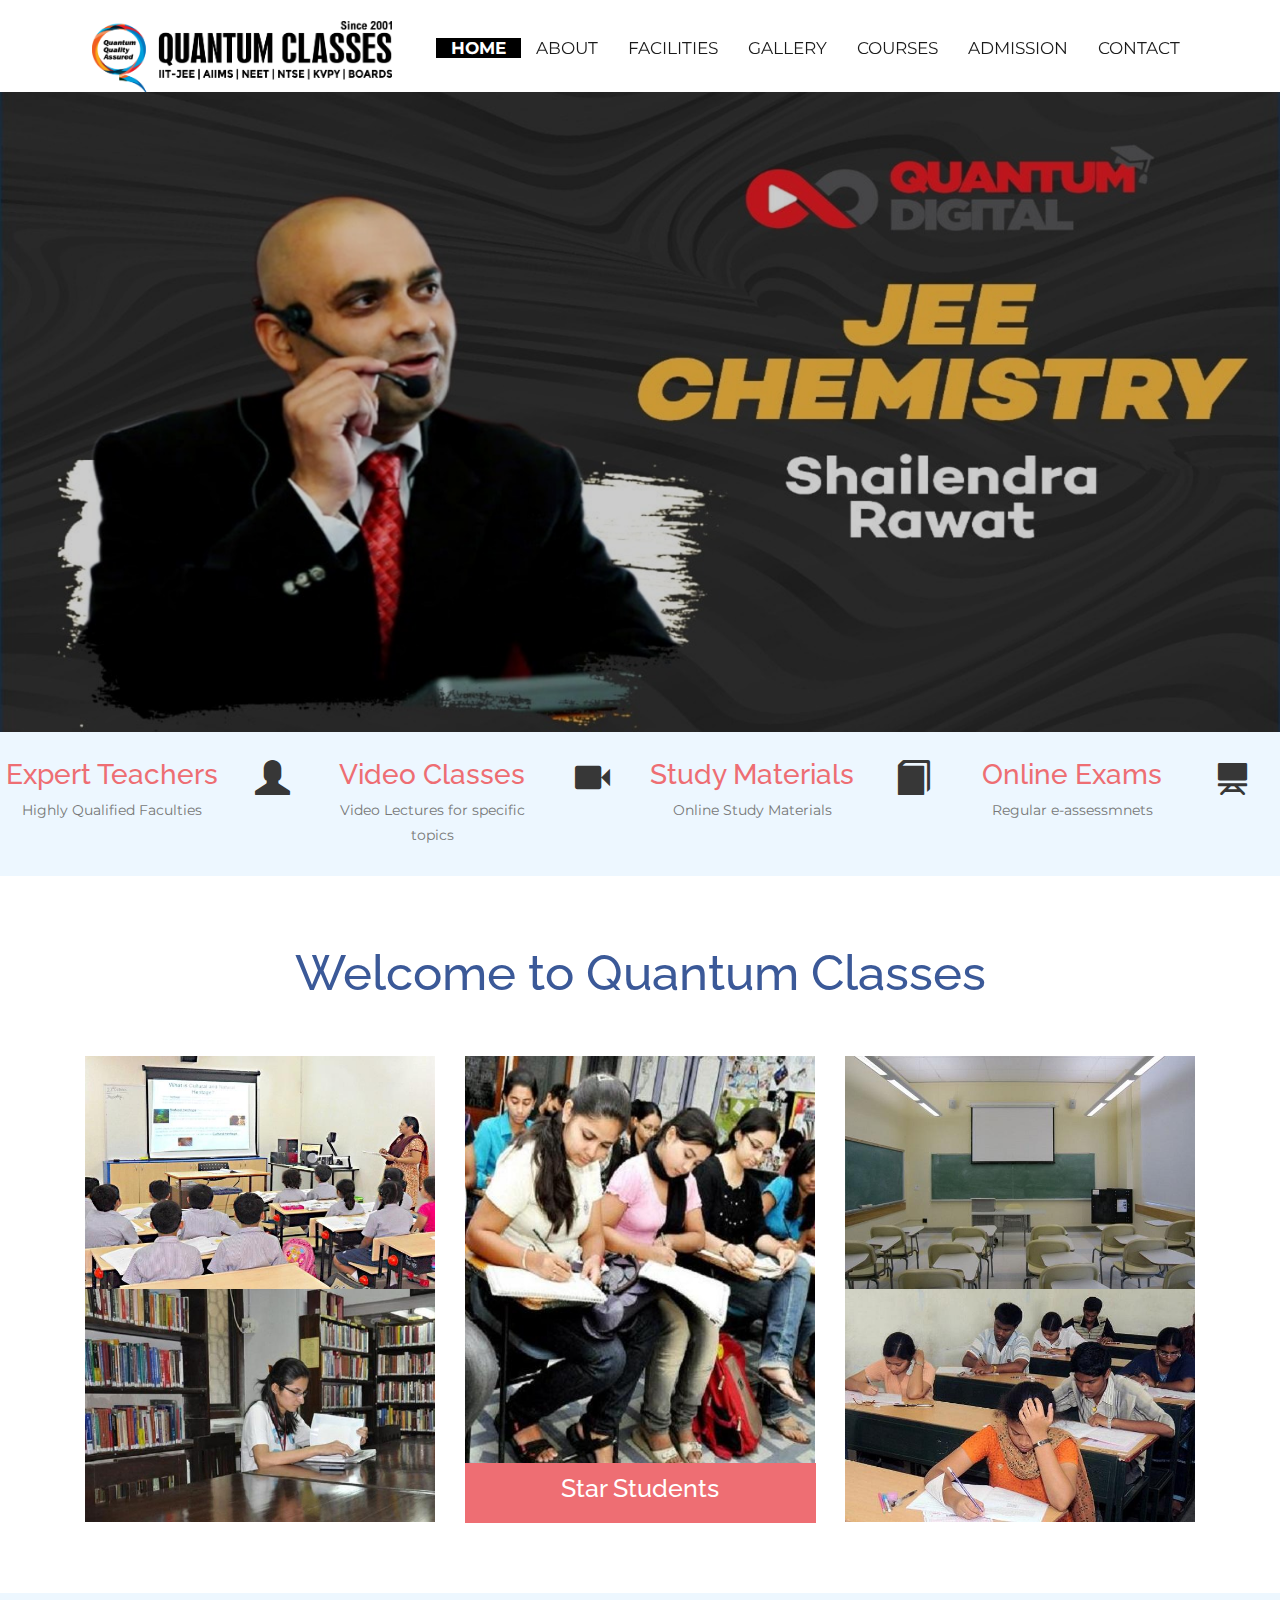
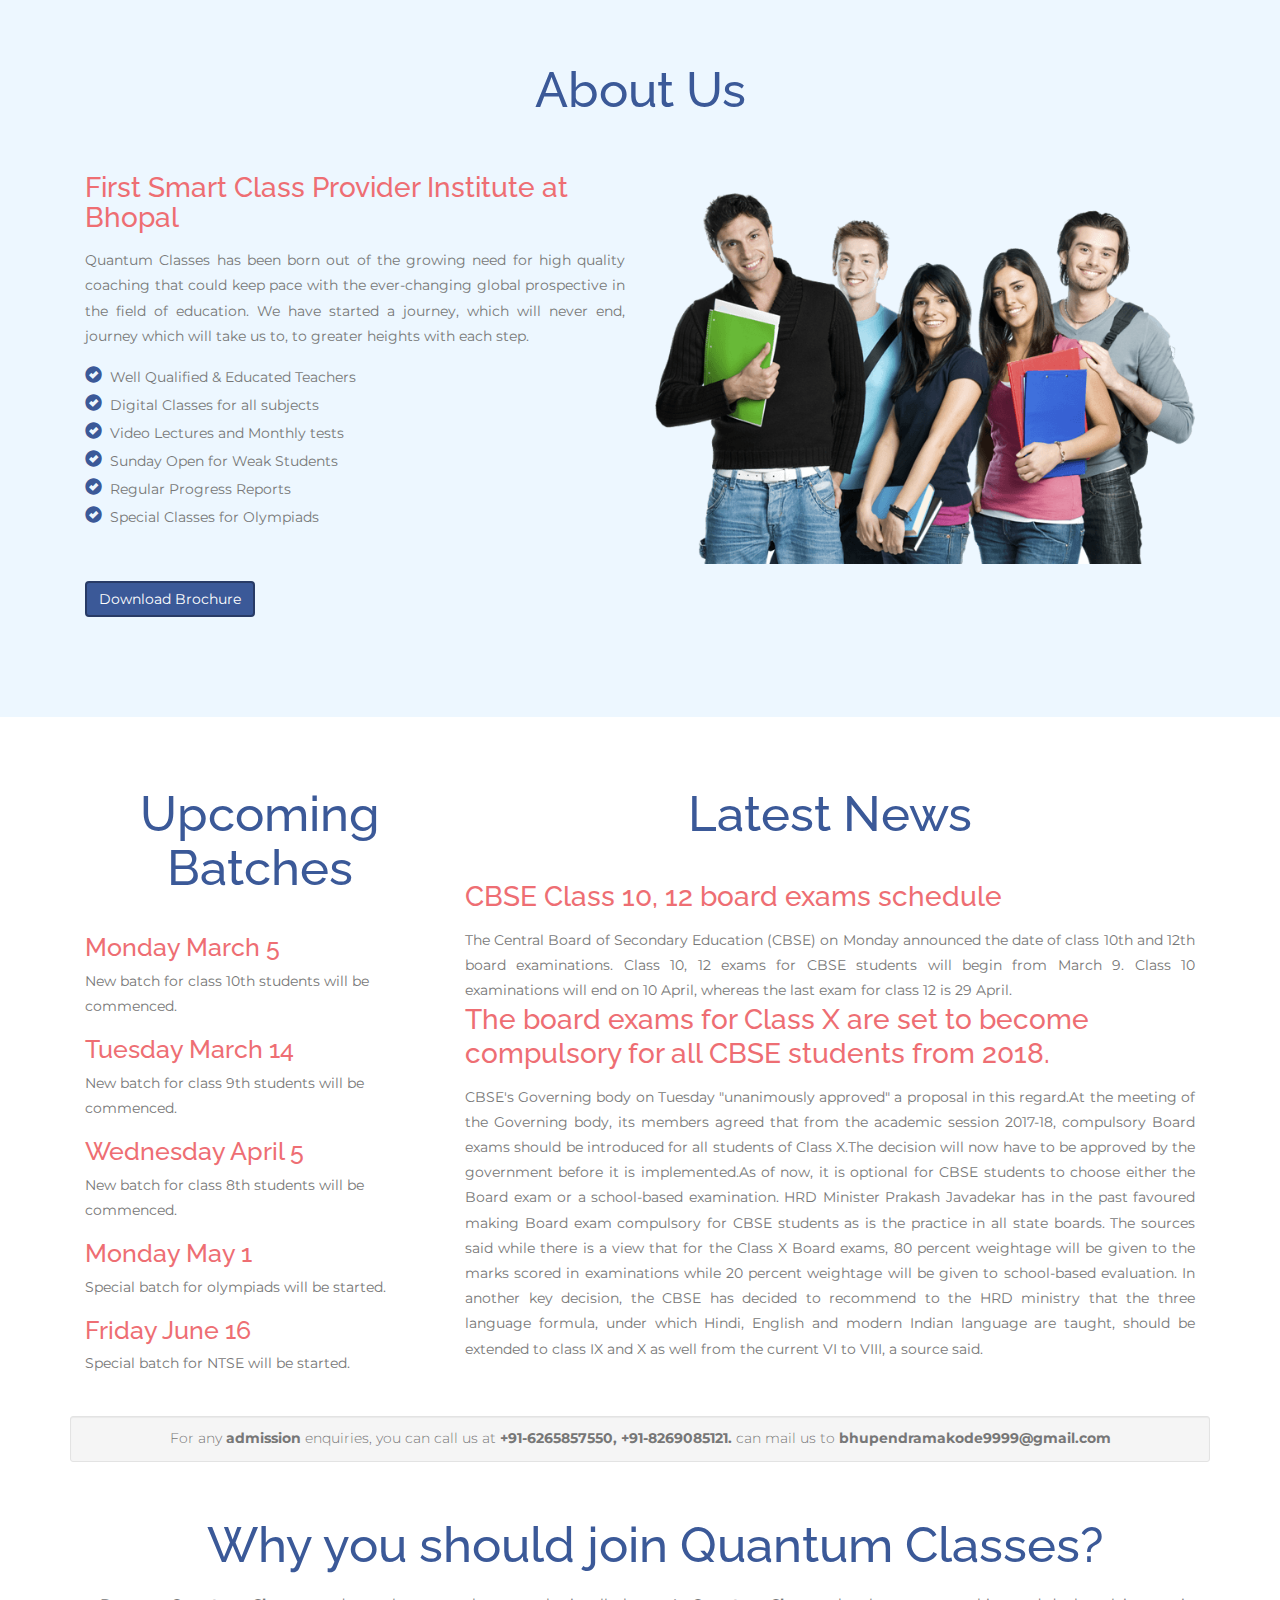
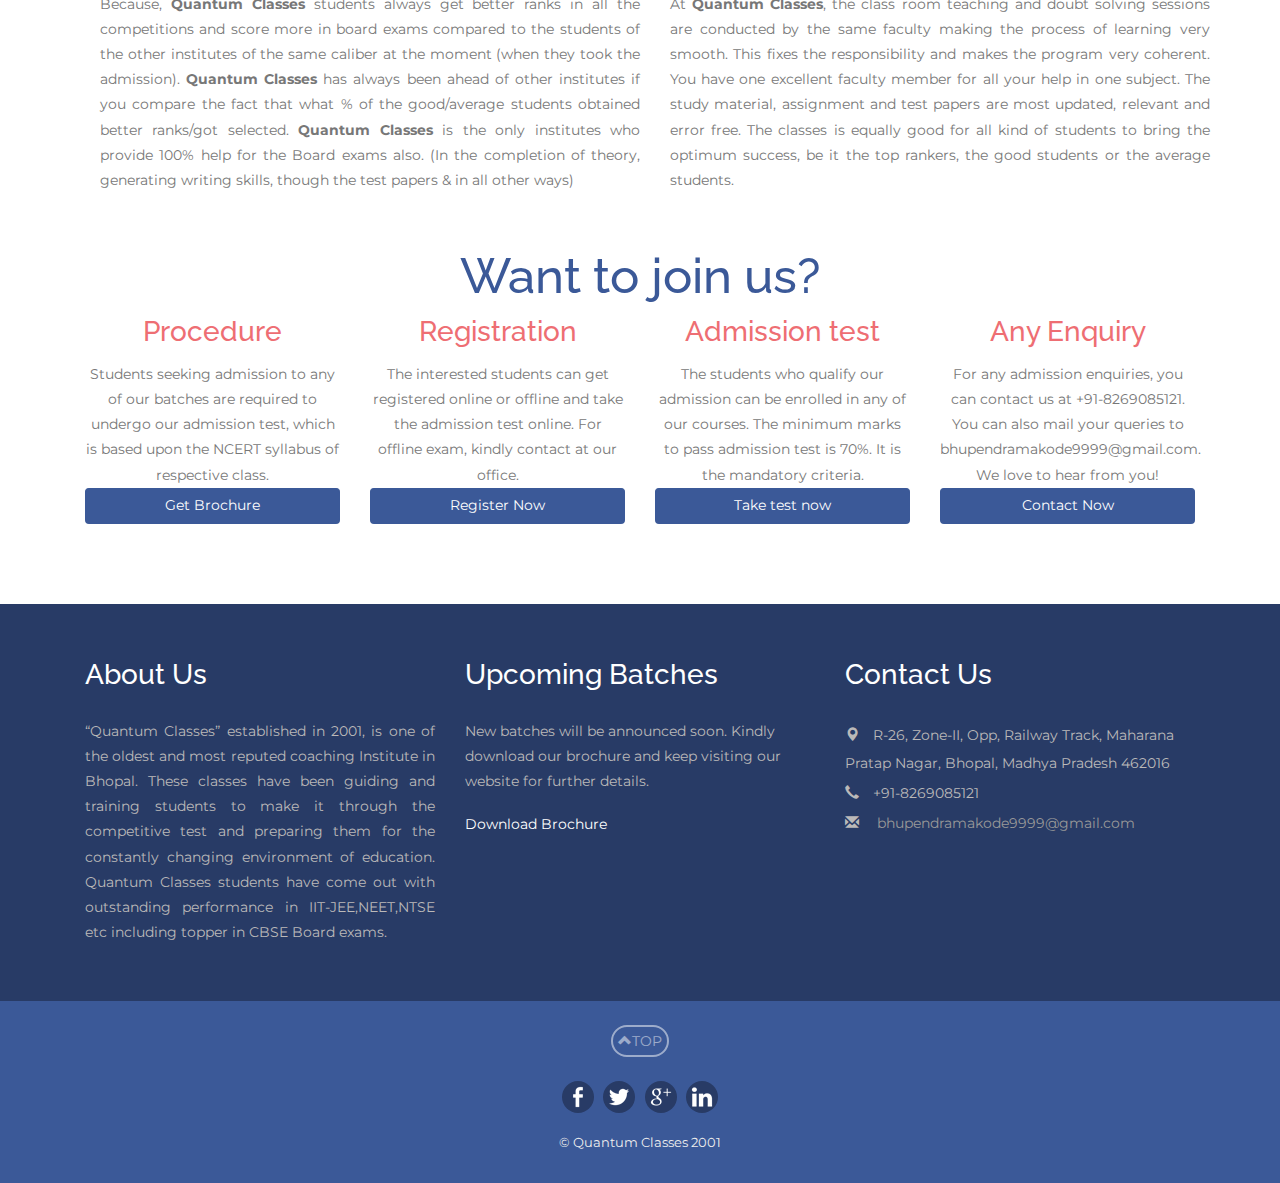
==== commit 15986e4c: "Changes in banner images" ====
--- a/index.html
+++ b/index.html
@@ -1,21 +1,12 @@
 <!DOCTYPE html>
-<!--
-   _____ _             _       _______    _             _       _ 
-  / ____(_)           | |     |__   __|  | |           (_)     | |
- | (___  _ _ __   __ _| |__      | |_   _| |_ ___  _ __ _  __ _| |
-  \___ \| | '_ \ / _` | '_ \     | | | | | __/ _ \| '__| |/ _` | |
-  ____) | | | | | (_| | | | |    | | |_| | || (_) | |  | | (_| | |
- |_____/|_|_| |_|\__, |_| |_|    |_|\__,_|\__\___/|_|  |_|\__,_|_|
-                  __/ |                                           
-                 |___/                                            
--->
+
 <html>
     
-<!-- This website is developed and designed by Vinit Shahdeo-->
+
     
 <head>
     
-<title>Quantum Classes - CBSE Board Coaching Institute in Bhopal</title>
+<title>Quantum Classes - IIT-JEE NEET Institute in Bhopal</title>
     
 <!--Meta Data-->
     
@@ -27,27 +18,25 @@
 <meta http-equiv="Cache-control" content="public">
 <meta name="robots" content="index, follow" />
 <meta name="revisit-after" content="7 days"/>
-<meta name="copyright" content="Singh Tutorial Balumath 2017"/>
+<meta name="copyright" content="Quantum Classes Bhopal 2023"/>
 <meta name="apple-mobile-web-app-capable" content="yes"/>
 <meta name="viewport" content="width=device-width, initial-scale=1" />
 
-<meta name="description" content="Welcome to Balumath's exclusive coaching centre for CBSE since 2015. We provides coaching classes for school children of grades IX and X. We offer special classes for 10th board preparation. Physics, Chemistry and Mathematics is our main focus.">
-<meta name="keywords" content="Singh tutorial, balumath, cbse coaching, class 10, board preparation, smart classes, physics, chemistry, mathematics, admission, study materials, facilities, students, contact" />
-<meta name="author" content="Vinit Shahdeo">
-<meta name="email" content="vinitshahdeo@gmail.com">
+<meta name="description" content="Welcome to Bhopal's exclusive coaching centre for JEE NEET since 2001. We provides coaching classes for school children of grades IX and X. We offer special classes for 10th board preparation. Physics, Chemistry and Mathematics is our main focus.">
+<meta name="keywords" content="Quantum Classes Bhopal , cbse coaching, class 10, board preparation, smart classes, physics, chemistry, mathematics, admission, study materials, facilities, students, contact" />
+
+<meta name="email" content="bhupendramakode9999@gmail.com">
 
 <meta property="og:type" content="website" /> 
-<meta property="og:title" content="Singh Tutorial - First Smart Class Provider Institute in Balumath" />
+<meta property="og:title" content="Quantum Classes - First Smart Class Provider Institute in Bhopal " />
 <meta property="og:description" content="We provide intensive coaching classes for Physics, Chemistry, Mathematics and special classes for CBSE 10th board students" />
-<meta property="og:image" content="http://www.vinitshahdeo.com/singhtutorial/images/singhtutorialfbbanner.jpg" />
-<meta property="og:url" content="http://www.vinitshahdeo.com/singhtutorial" />
-<meta property="og:site_name" content="Singh Tutorial Balumath" />
+<meta property="og:site_name" content="Quantum Classes Bhopal" />
 
 <meta name="twitter:card" content="website">
-<meta name="twitter:site" content="Singh Tutorial - CBSE Coaching in Balumath">
-<meta name="twitter:title" content="Singh Tutorial - First Smart Class Provider Institute at Balumath">
+<meta name="twitter:site" content="Quantum Classes - CBSE Coaching in Bhopal">
+<meta name="twitter:title" content="Quantum Classes - First Smart Class Provider Institute at Bhopal">
 <meta name="twitter:description" content="We provide intensive coaching classes for Physics, Chemistry, Mathematics and special classes for CBSE 10th board students">
-<meta name="twitter:image" content="http://www.singhtutorial.com/images/singhtutoriallogo.jpg">
+<!-- <meta name="twitter:image" content="http://www.singhtutorial.com/images/singhtutoriallogo.jpg"> -->
 
 <meta itemprop="name" content="Singh Tutorial Balumath">
 <meta itemprop="description" content="CBSE Coaching Institute for Physics, Chemistry and Maths. This is the first smart class provider institute in Balumath">
@@ -121,28 +110,26 @@
 
                 <!-- First-Slide -->
                 <div class="item active">
-                    <img src="images\118680079_10158639218880786_9117201653944933986_n.jpg" alt="" class="img-responsive" />
+                    <img src="images/t1.png" alt="" class="img-responsive" />
                     <div class="carousel-caption kb_caption kb_caption_left">
-                        <h3 data-animation="animated flipInX">Think Different!</h3>
-                        <h4 data-animation="animated flipInX">We provide wings to your dream</h4>
+                    
                     </div>
                 </div>
 
                 <!-- Second-Slide -->
                 <div class="item">
-                    <img src="images\12309806_647895428646548_2905213704650653016_o.png" alt="Quantum Classes Bhopal" class="img-responsive" />
+                    <img src="images/t2.png" alt="Quantum Classes Bhopal" class="img-responsive" />
                     <div class="carousel-caption kb_caption kb_caption_center">
-                        <h3 data-animation="animated flipInX">Yes, You Can!</</h3>
-                        <h4 data-animation="animated flipInX">Success comes in CANs, not CAN'Ts</h4>
+                        
                     </div>
                 </div>
 
                 <!-- Third-Slide -->
                 <div class="item">
-                    <img src="images\55944877_1633470650089016_2132877215845580800_n.jpg" alt="Quantum Classes Bhopal" class="img-responsive" />
+                    <img src="images/t3.png" alt="Quantum Classes Bhopal" class="img-responsive" />
                     <div class="carousel-caption kb_caption kb_caption_right">
-                        <h3 data-animation="animated flipInX">Dream Big!</</h3>
-                        <h4 data-animation="animated flipInX">Make your dream come true</h4>
+                        
+                        
                     </div>
                 </div>
 
@@ -494,6 +481,6 @@
 \ \/ / )( /    / )(   )(    \___ \) __ (/    \) __ ( ) D ( ) _)(  O )
  \__/ (__)\_)__)(__) (__)   (____/\_)(_/\_/\_/\_)(_/(____/(____)\__/ 
 
-<!--You can contact me at vinitshahdeo@gmail.com-->
+<!--You can contact me at bhupendramakode999@gmail.com-->
         
 </html>
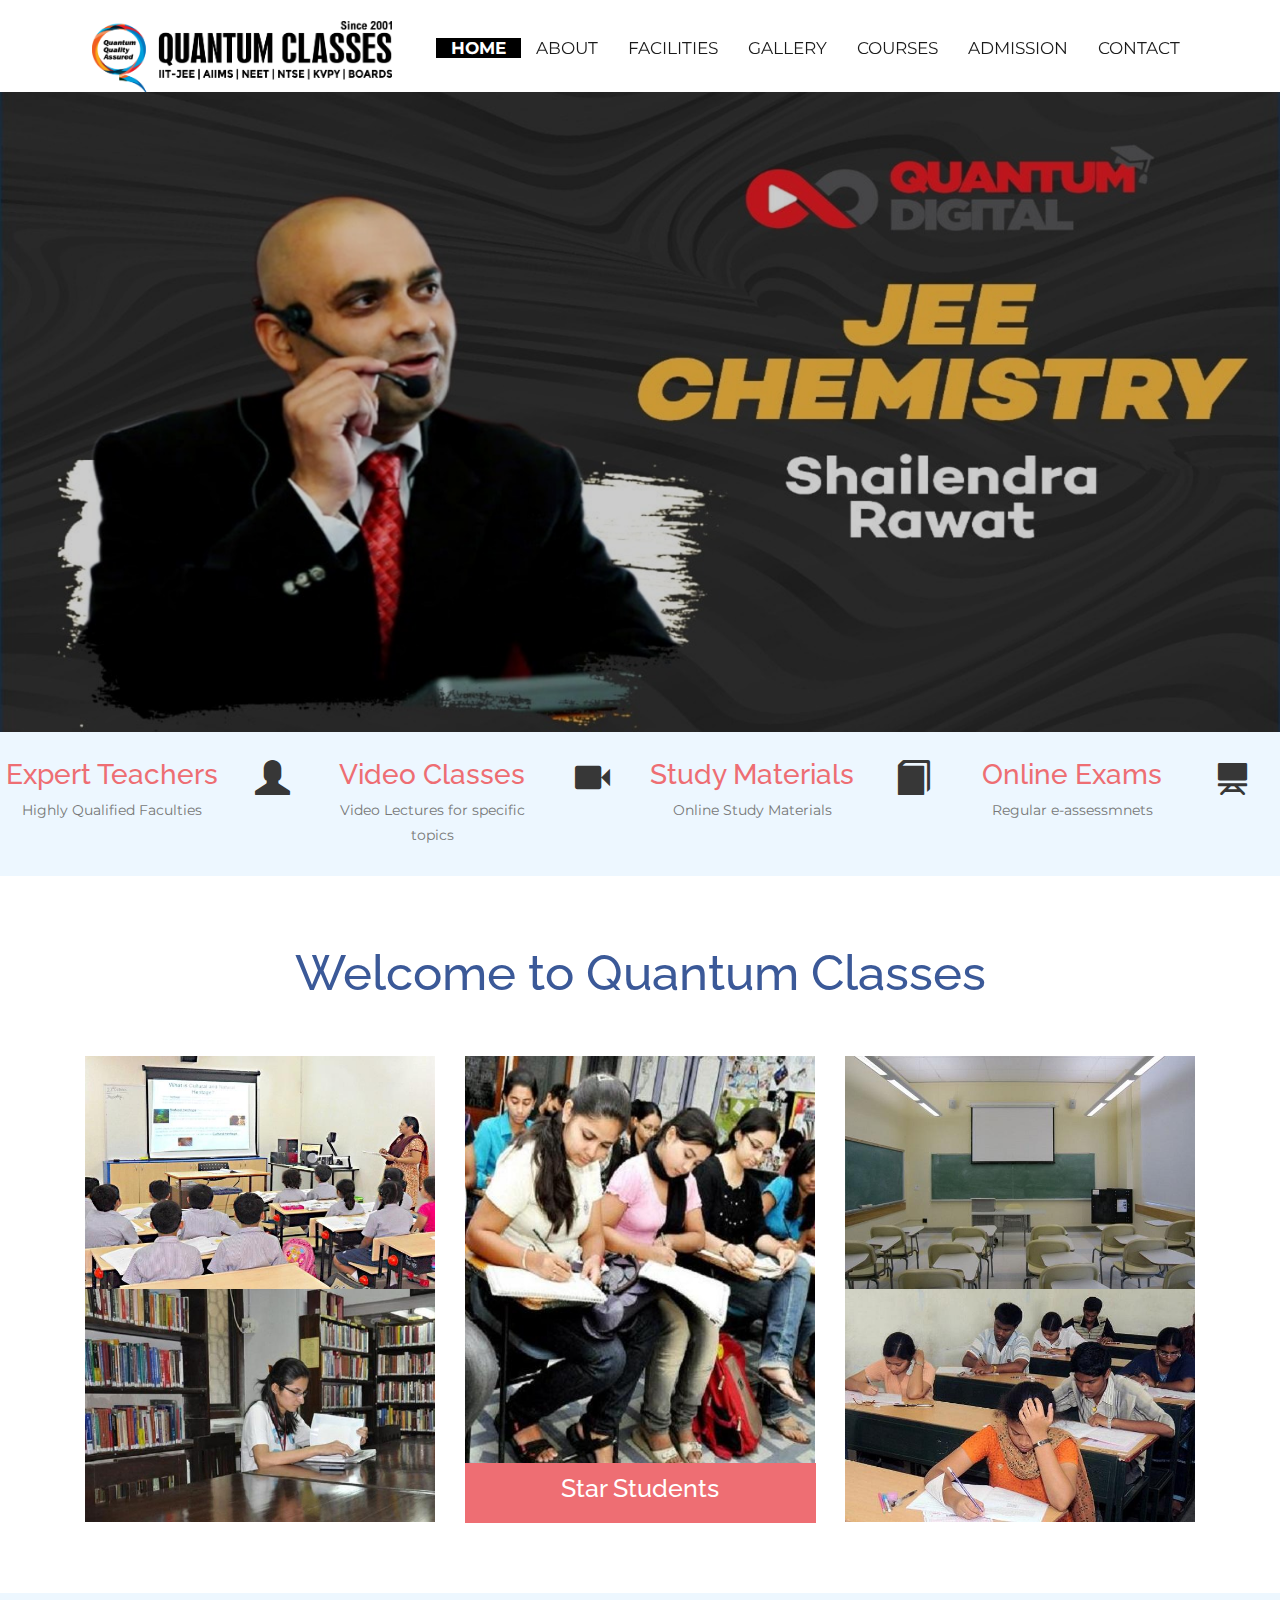
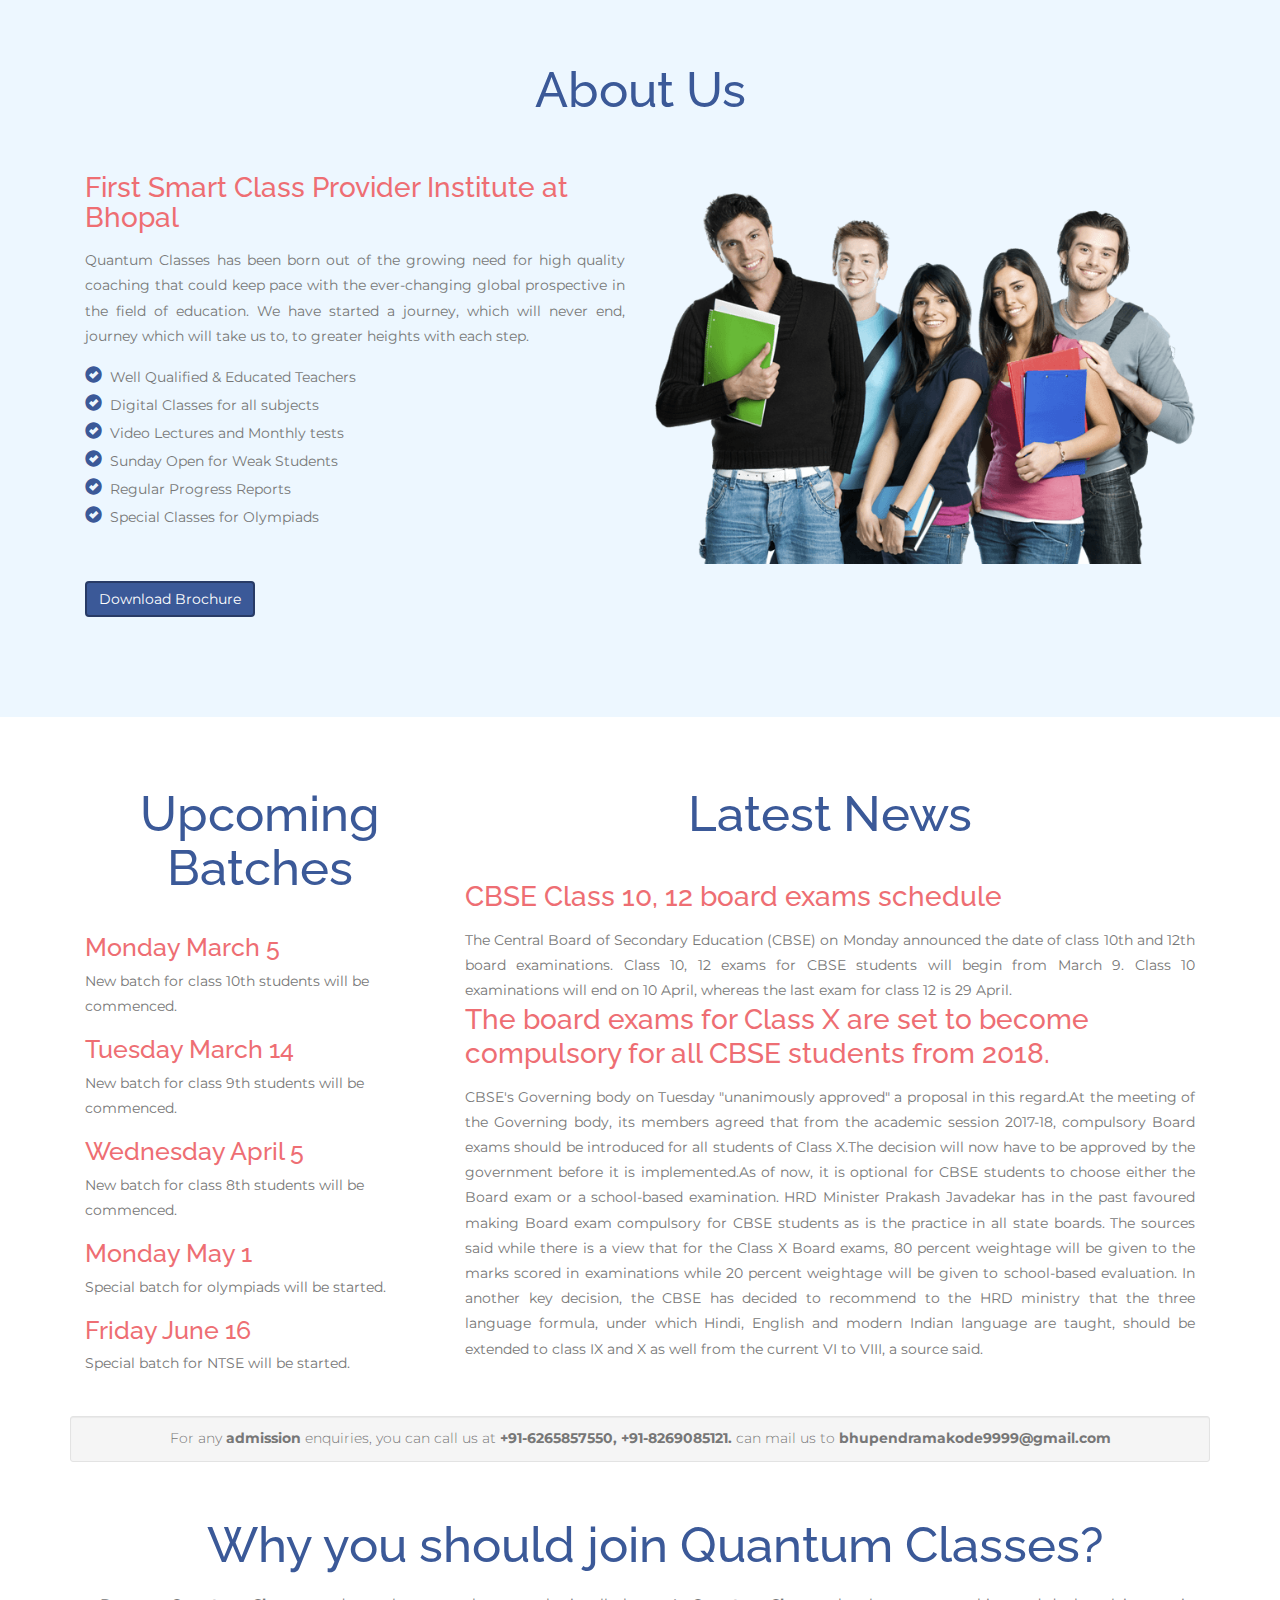
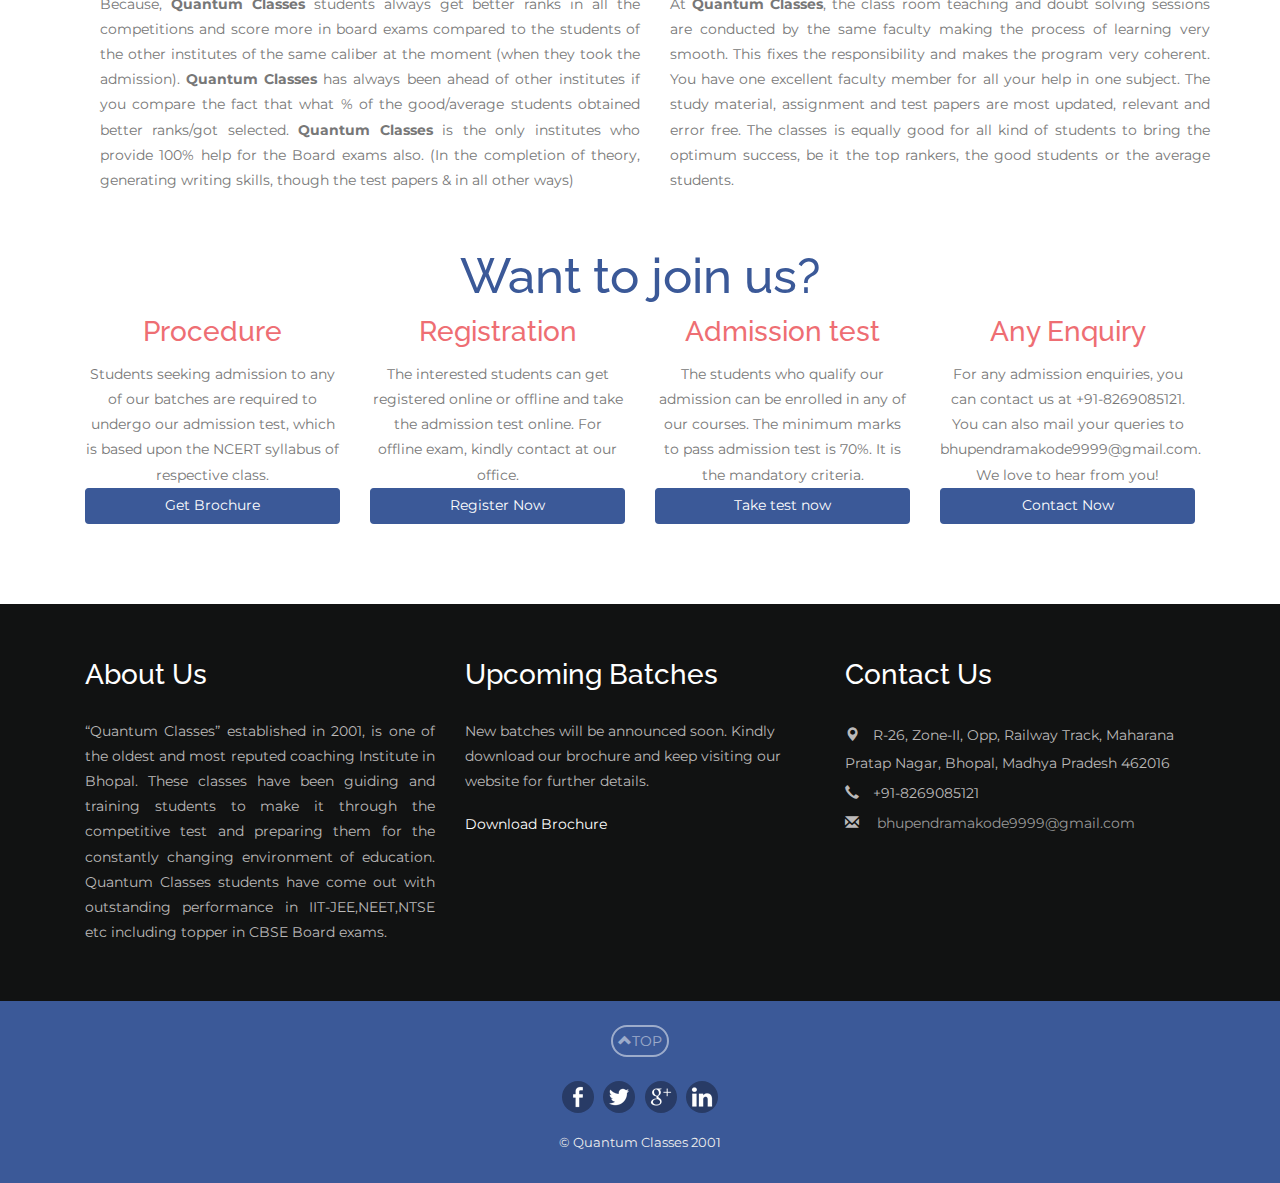
==== commit a3edfee2: "Change in style.css" ====
--- a/index.html
+++ b/index.html
@@ -472,14 +472,7 @@
 </script>
             
 </body>
-        
-<!--I'm glad to see you here!-->
-<!-- The website is designed and developed by me and I am
-
- _  _  __  __ _  __  ____    ____  _  _   __   _  _  ____  ____  __  
-/ )( \(  )(  ( \(  )(_  _)  / ___)/ )( \ / _\ / )( \(    \(  __)/  \ 
-\ \/ / )( /    / )(   )(    \___ \) __ (/    \) __ ( ) D ( ) _)(  O )
- \__/ (__)\_)__)(__) (__)   (____/\_)(_/\_/\_/\_)(_/(____/(____)\__/ 
+
 
 <!--You can contact me at bhupendramakode999@gmail.com-->
         
--- a/css/style.css
+++ b/css/style.css
@@ -640,7 +640,7 @@
     border-bottom: 1px solid #C3D0D4;
 }
 .footer-w3 {
-    background: #283B66;
+    background: #111212;
     padding: 4em 0 ;
 }
 .footer-grid h4 {
